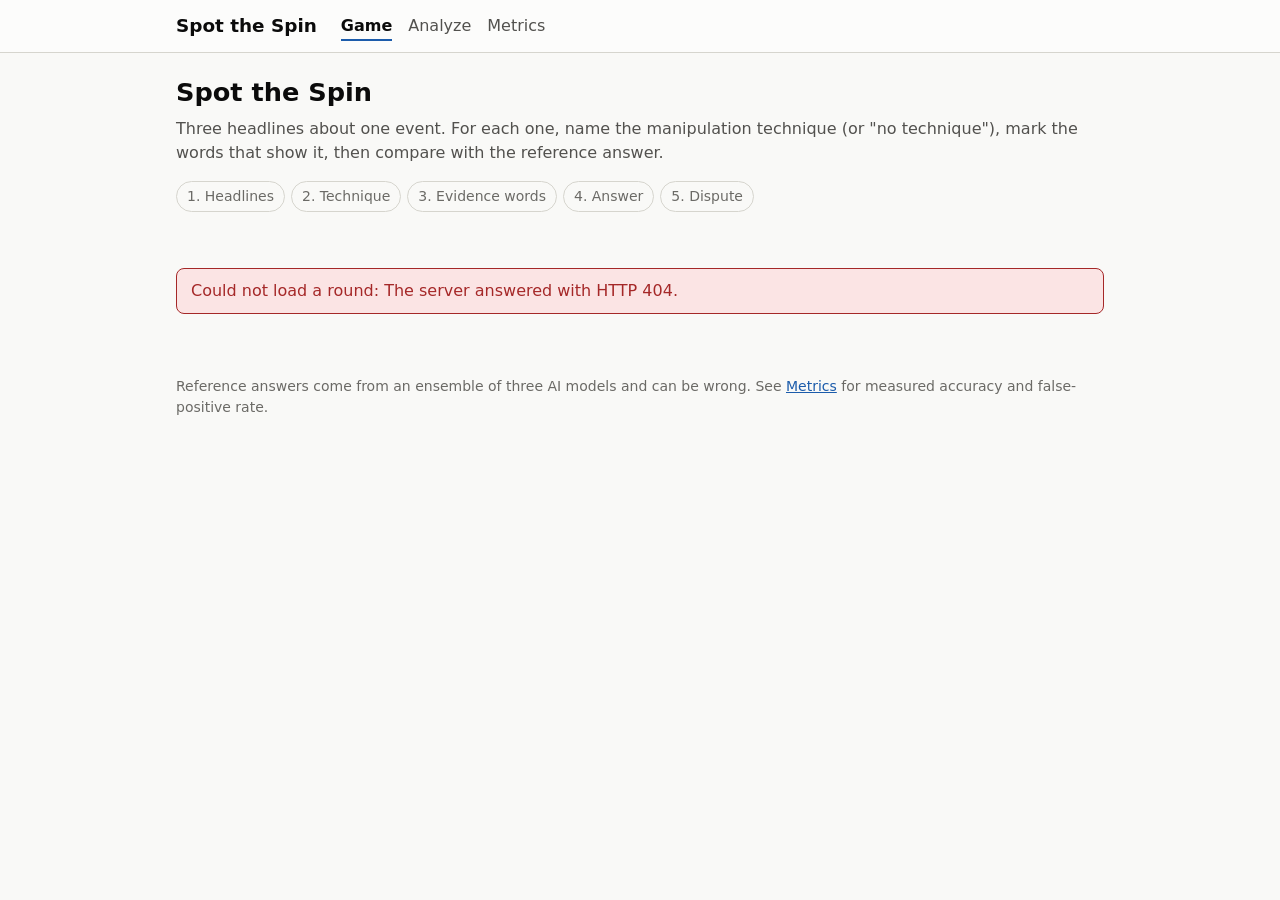
==== frontend/index.html @ 490c0509 "Add frontend: game, Analyze, /metrics and offline label pages with mock mode" ====
<!doctype html>
<html lang="en">
<head>
  <meta charset="utf-8">
  <meta name="viewport" content="width=device-width, initial-scale=1">
  <title>Spot the Spin</title>
  <meta name="description" content="A daily game: spot manipulation techniques in news headlines.">
  <link rel="stylesheet" href="assets/style.css">
</head>
<body>
  <div id="mock-banner" class="mock-banner" role="note" hidden>
    Mock mode: data comes from frontend/mock/*.json with invented demo headlines, not from the live system.
  </div>
  <header class="site-header">
    <div class="inner">
      <a class="brand" href="./" data-internal>Spot the Spin</a>
      <nav class="site-nav" aria-label="Main">
        <ul>
          <li><a href="./" data-internal aria-current="page">Game</a></li>
          <li><a href="analyze/" data-internal>Analyze</a></li>
          <li><a href="metrics/" data-internal>Metrics</a></li>
        </ul>
      </nav>
    </div>
  </header>

  <main id="game">
    <h1>Spot the Spin</h1>
    <p class="lead">Three headlines about one event. For each one, name the manipulation technique (or "no technique"), mark the words that show it, then compare with the reference answer.</p>

    <ol id="step-indicator" class="steps" aria-label="Round progress">
      <li data-step="headlines">1. Headlines</li>
      <li data-step="technique">2. Technique</li>
      <li data-step="words">3. Evidence words</li>
      <li data-step="answer">4. Answer</li>
      <li data-step="dispute">5. Dispute</li>
    </ol>

    <p id="game-status" class="status" role="status" aria-live="polite"></p>
    <div id="game-error" class="error" role="alert" hidden></div>

    <!-- Step 1: headlines -->
    <section id="step-headlines" aria-labelledby="h-headlines" hidden>
      <h2 id="h-headlines">Today's event: <span id="round-event"></span></h2>
      <p id="round-note" class="muted small"></p>
      <ol id="headline-list" class="headline-list"></ol>
      <div class="btn-row">
        <button type="button" id="start-btn" class="btn">Start with headline 1</button>
      </div>
    </section>

    <!-- Step 2: technique -->
    <section id="step-technique" aria-labelledby="h-technique" hidden>
      <h2 id="h-technique">Headline <span class="js-item-no"></span> of 3: which technique?</h2>
      <p id="technique-headline" class="headline-current"></p>
      <form id="technique-form">
        <fieldset>
          <legend>Pick one technique, or "No technique"</legend>
          <ul id="technique-options" class="choice-list"></ul>
        </fieldset>
        <div class="btn-row">
          <button type="submit" id="technique-next" class="btn">Next: mark the words</button>
        </div>
      </form>
    </section>

    <!-- Step 3: words -->
    <section id="step-words" aria-labelledby="h-words" hidden>
      <h2 id="h-words">Headline <span class="js-item-no"></span> of 3: mark the evidence words</h2>
      <p id="words-hint" class="hint">Click or press Enter/Space on each word that shows the technique. Press again to unmark it.</p>
      <div id="word-headline" class="headline-current tokens" role="group" aria-label="Words of the headline, toggle to mark as evidence"></div>
      <p class="small">Your words: <span id="words-selected">none</span></p>
      <div class="btn-row">
        <button type="button" id="words-back" class="btn btn-secondary">Back to technique</button>
        <button type="button" id="words-clear" class="btn btn-secondary">Clear words</button>
        <button type="button" id="submit-answer" class="btn">Check my answer</button>
      </div>
    </section>

    <!-- Step 4: answer -->
    <section id="step-answer" aria-labelledby="h-answer" hidden>
      <h2 id="h-answer">Headline <span class="js-item-no"></span> of 3: reference answer</h2>
      <ul class="legend" aria-label="Highlight legend">
        <li><span class="swatch swatch-ref" aria-hidden="true"></span>Reference words</li>
        <li><span class="swatch swatch-pick" aria-hidden="true"></span>Your words</li>
      </ul>
      <p id="answer-headline" class="headline-current"></p>
      <div id="answer-disputed" class="disputed-box" hidden></div>
      <div class="card">
        <div class="verdict-head">
          <span>Reference answer:</span>
          <span id="answer-reference" class="verdict-technique"></span>
          <span id="answer-confidence" class="pill"></span>
        </div>
        <p class="small muted">The reference answer is the majority vote of three different AI models. It can be wrong; system confidence is the share of models that agree, not a probability.</p>
        <p class="small">Reference words: <span id="answer-ref-words"></span></p>
        <p class="small">Your answer: <span id="answer-player"></span></p>
        <p id="answer-explanation"></p>
      </div>
      <div class="card">
        <h3>Your score for this headline</h3>
        <table class="score-table" id="answer-score"></table>
      </div>
      <details>
        <summary>How each model voted</summary>
        <div id="answer-votes"></div>
      </details>
      <div class="btn-row">
        <button type="button" id="dispute-btn" class="btn btn-secondary" aria-expanded="false" aria-controls="step-dispute">I disagree: dispute this answer</button>
        <button type="button" id="next-headline" class="btn">Next headline</button>
      </div>
    </section>

    <!-- Step 5: dispute (opens below the answer) -->
    <section id="step-dispute" class="card" aria-labelledby="h-dispute" hidden>
      <h2 id="h-dispute">Dispute the reference answer</h2>
      <p class="small">Pick the answer you think is right. One dispute does not change anything by itself: a headline is reviewed only after several players disagree. Confirmed disputes become training data for tuning (the dev set), never part of the test set used for /metrics.</p>
      <form id="dispute-form">
        <fieldset>
          <legend>Your answer</legend>
          <ul id="dispute-options" class="choice-list"></ul>
        </fieldset>
        <div class="field">
          <label for="dispute-comment">Why? <span class="hint">(optional, max 500 characters)</span></label>
          <textarea id="dispute-comment" maxlength="500" rows="3"></textarea>
        </div>
        <div class="btn-row">
          <button type="submit" id="dispute-submit" class="btn">Send dispute</button>
          <button type="button" id="dispute-cancel" class="btn btn-secondary">Cancel</button>
        </div>
      </form>
      <div id="dispute-result" role="status" aria-live="polite"></div>
    </section>

    <!-- Round summary -->
    <section id="step-summary" aria-labelledby="h-summary" hidden>
      <h2 id="h-summary">Round complete</h2>
      <p>Round score (mean of the three headlines):</p>
      <p id="round-score" class="big-score"></p>
      <div class="table-wrap">
        <table class="data" id="summary-list"></table>
      </div>
      <div class="btn-row">
        <button type="button" id="new-round" class="btn">Play another round</button>
        <a class="btn btn-secondary" href="metrics/" data-internal>How accurate is the system?</a>
      </div>
    </section>
  </main>

  <footer class="site-footer">
    <p>Reference answers come from an ensemble of three AI models and can be wrong. See <a href="metrics/" data-internal>Metrics</a> for measured accuracy and false-positive rate.</p>
  </footer>
  <script type="module" src="assets/game.js"></script>
</body>
</html>
---- frontend/assets/style.css ----
/* Spot the Spin - shared styles. Plain CSS, no build step. */

:root {
  color-scheme: light;
  --page: #f9f9f7;
  --surface: #fcfcfb;
  --surface-2: #f0efec;
  --ink: #0b0b0b;
  --ink-2: #52514e;
  --muted: #6b6a66;
  --border: #d6d5ce;
  --grid: #e1e0d9;
  --accent: #1c5cab;
  --accent-ink: #ffffff;
  --focus: #1c5cab;
  --seq-1: #cde2fb;
  --seq-2: #86b6ef;
  --seq-3: #2a78d6;
  --seq-4: #104281;
  --ci-band: #9ec5f4;
  --ci-dot: #104281;
  --ref-bg: #fde68a;
  --ref-ink: #0b0b0b;
  --pick-line: #1c5cab;
  --good: #0a6b0a;
  --good-bg: #e3f4e3;
  --warn: #7a4b00;
  --warn-bg: #fff1cc;
  --warn-border: #e0a100;
  --bad: #a52828;
  --bad-bg: #fbe4e4;
  --radius: 8px;
  --gutter: 16px;
  font-family: system-ui, -apple-system, "Segoe UI", Roboto, sans-serif;
}

@media (prefers-color-scheme: dark) {
  :root:not([data-theme="light"]) {
    color-scheme: dark;
    --page: #0d0d0d;
    --surface: #1a1a19;
    --surface-2: #262624;
    --ink: #f0efec;
    --ink-2: #c3c2b7;
    --muted: #a6a59d;
    --border: #3d3d3a;
    --grid: #2c2c2a;
    --accent: #6da7ec;
    --accent-ink: #0b0b0b;
    --focus: #86b6ef;
    --seq-1: #1b2a3d;
    --seq-2: #184f95;
    --seq-3: #3987e5;
    --seq-4: #9ec5f4;
    --ci-band: #256abf;
    --ci-dot: #cde2fb;
    --ref-bg: #6b5200;
    --ref-ink: #fff8e0;
    --pick-line: #86b6ef;
    --good: #7fd67f;
    --good-bg: #13301a;
    --warn: #ffd580;
    --warn-bg: #3a2c00;
    --warn-border: #c98500;
    --bad: #ff9c9c;
    --bad-bg: #3d1616;
  }
}

:root[data-theme="dark"] {
  color-scheme: dark;
  --page: #0d0d0d;
  --surface: #1a1a19;
  --surface-2: #262624;
  --ink: #f0efec;
  --ink-2: #c3c2b7;
  --muted: #a6a59d;
  --border: #3d3d3a;
  --grid: #2c2c2a;
  --accent: #6da7ec;
  --accent-ink: #0b0b0b;
  --focus: #86b6ef;
  --seq-1: #1b2a3d;
  --seq-2: #184f95;
  --seq-3: #3987e5;
  --seq-4: #9ec5f4;
  --ci-band: #256abf;
  --ci-dot: #cde2fb;
  --ref-bg: #6b5200;
  --ref-ink: #fff8e0;
  --pick-line: #86b6ef;
  --good: #7fd67f;
  --good-bg: #13301a;
  --warn: #ffd580;
  --warn-bg: #3a2c00;
  --warn-border: #c98500;
  --bad: #ff9c9c;
  --bad-bg: #3d1616;
}

*, *::before, *::after { box-sizing: border-box; }

html { -webkit-text-size-adjust: 100%; }

body {
  margin: 0;
  background: var(--page);
  color: var(--ink);
  font-size: 1rem;
  line-height: 1.5;
  overflow-x: hidden;
}

a { color: var(--accent); }

:focus-visible {
  outline: 3px solid var(--focus);
  outline-offset: 2px;
}

.visually-hidden {
  position: absolute !important;
  width: 1px; height: 1px;
  padding: 0; margin: -1px;
  overflow: hidden; clip: rect(0 0 0 0);
  white-space: nowrap; border: 0;
}

/* ---------- Layout ---------- */

.site-header {
  background: var(--surface);
  border-bottom: 1px solid var(--border);
}
.site-header .inner,
main,
.site-footer {
  max-width: 960px;
  margin: 0 auto;
  padding-left: var(--gutter);
  padding-right: var(--gutter);
}
.site-header .inner {
  display: flex;
  flex-wrap: wrap;
  align-items: center;
  gap: 8px 24px;
  padding-top: 12px;
  padding-bottom: 12px;
}
.brand {
  font-weight: 700;
  font-size: 1.15rem;
  color: var(--ink);
  text-decoration: none;
}
.site-nav ul {
  list-style: none;
  display: flex;
  flex-wrap: wrap;
  gap: 4px 16px;
  margin: 0;
  padding: 0;
}
.site-nav a {
  color: var(--ink-2);
  text-decoration: none;
  padding: 4px 0;
  border-bottom: 2px solid transparent;
}
.site-nav a[aria-current="page"] {
  color: var(--ink);
  border-bottom-color: var(--accent);
  font-weight: 600;
}
main { padding-top: 24px; padding-bottom: 48px; }
.site-footer {
  color: var(--muted);
  font-size: 0.875rem;
  padding-bottom: 32px;
}

h1 { font-size: 1.6rem; line-height: 1.25; margin: 0 0 8px; }
h2 { font-size: 1.25rem; margin: 32px 0 12px; }
h3 { font-size: 1.05rem; margin: 24px 0 8px; }
.lead { color: var(--ink-2); margin-top: 0; }
.muted { color: var(--muted); }
.small { font-size: 0.875rem; }

.card {
  background: var(--surface);
  border: 1px solid var(--border);
  border-radius: var(--radius);
  padding: 16px;
  margin: 16px 0;
}

/* ---------- Banners ---------- */

.banner {
  border-radius: var(--radius);
  padding: 12px 16px;
  margin: 0 0 16px;
  border: 1px solid;
}
.banner strong { display: block; }
.banner-warn { background: var(--warn-bg); color: var(--warn); border-color: var(--warn-border); }
.banner-bad { background: var(--bad-bg); color: var(--bad); border-color: var(--bad); }
.banner-info { background: var(--surface-2); color: var(--ink-2); border-color: var(--border); }
.mock-banner {
  background: var(--warn-bg);
  color: var(--warn);
  border-bottom: 2px solid var(--warn-border);
  text-align: center;
  padding: 6px var(--gutter);
  font-size: 0.875rem;
}

/* ---------- Forms and buttons ---------- */

button, input, textarea, select { font: inherit; color: inherit; }

.btn {
  display: inline-block;
  min-height: 44px;
  padding: 10px 18px;
  border-radius: var(--radius);
  border: 1px solid var(--accent);
  background: var(--accent);
  color: var(--accent-ink);
  font-weight: 600;
  cursor: pointer;
}
.btn:disabled { opacity: 0.5; cursor: not-allowed; }
.btn-secondary {
  background: transparent;
  color: var(--accent);
}
.btn-row {
  display: flex;
  flex-wrap: wrap;
  gap: 8px;
  margin-top: 16px;
}

label { font-weight: 600; }
.field { margin: 12px 0; }
.field label, .field .label { display: block; margin-bottom: 4px; }
.hint { color: var(--muted); font-size: 0.875rem; font-weight: 400; }

input[type="text"], input[type="url"], textarea, select {
  width: 100%;
  max-width: 100%;
  padding: 10px 12px;
  border: 1px solid var(--border);
  border-radius: var(--radius);
  background: var(--surface);
}
textarea { min-height: 140px; resize: vertical; }

fieldset {
  border: 1px solid var(--border);
  border-radius: var(--radius);
  padding: 12px 16px;
  margin: 12px 0;
  min-width: 0;
}
legend { font-weight: 600; padding: 0 4px; }

.choice-list { display: grid; gap: 8px; margin: 0; padding: 0; list-style: none; }
@media (min-width: 640px) {
  .choice-list { grid-template-columns: 1fr 1fr; }
}
.choice {
  display: flex;
  gap: 10px;
  align-items: flex-start;
  border: 1px solid var(--border);
  border-radius: var(--radius);
  padding: 10px 12px;
  background: var(--surface);
  cursor: pointer;
  font-weight: 400;
}
.choice input { margin-top: 4px; flex: none; width: 18px; height: 18px; }
.choice .choice-title { font-weight: 600; display: block; }
.choice .choice-desc { color: var(--muted); font-size: 0.875rem; display: block; }
.choice:has(input:checked) { border-color: var(--accent); box-shadow: inset 0 0 0 1px var(--accent); }

.inline-choices { display: flex; flex-wrap: wrap; gap: 8px 20px; }
.inline-choices label { font-weight: 400; display: inline-flex; gap: 6px; align-items: center; }

/* ---------- Steps ---------- */

.steps {
  list-style: none;
  display: flex;
  flex-wrap: wrap;
  gap: 4px 6px;
  padding: 0;
  margin: 0 0 16px;
  font-size: 0.875rem;
}
.steps li {
  padding: 4px 10px;
  border-radius: 999px;
  border: 1px solid var(--border);
  color: var(--muted);
}
.steps li[aria-current="step"] {
  border-color: var(--accent);
  color: var(--ink);
  font-weight: 600;
}

.headline-list { list-style: none; padding: 0; margin: 0; display: grid; gap: 12px; }
.headline-list li {
  background: var(--surface);
  border: 1px solid var(--border);
  border-radius: var(--radius);
  padding: 12px 16px;
}
.headline-text { font-size: 1.15rem; font-weight: 600; line-height: 1.4; }
.headline-meta { color: var(--muted); font-size: 0.875rem; }
.headline-current {
  font-size: 1.2rem;
  font-weight: 600;
  line-height: 1.6;
  background: var(--surface);
  border: 1px solid var(--border);
  border-radius: var(--radius);
  padding: 12px 16px;
  overflow-wrap: anywhere;
}

/* ---------- Word tokens (keyboard-operable buttons) ---------- */

.tokens { line-height: 2.2; overflow-wrap: anywhere; }
.token {
  display: inline;
  font: inherit;
  font-weight: inherit;
  color: inherit;
  background: transparent;
  border: 0;
  border-bottom: 2px dashed var(--border);
  border-radius: 3px;
  padding: 2px 1px;
  margin: 0;
  cursor: pointer;
}
.token:hover { background: var(--surface-2); }
.token[aria-pressed="true"] {
  background: var(--accent);
  color: var(--accent-ink);
  border-bottom-color: var(--accent);
}
.tokens.is-disabled .token { cursor: not-allowed; opacity: 0.6; }

/* ---------- Highlighting ---------- */

.hl-ref {
  background: var(--ref-bg);
  color: var(--ref-ink);
  border-radius: 3px;
  padding: 0 1px;
}
.hl-pick {
  text-decoration: underline;
  text-decoration-color: var(--pick-line);
  text-decoration-thickness: 3px;
  text-underline-offset: 4px;
}
.legend {
  display: flex;
  flex-wrap: wrap;
  gap: 4px 16px;
  font-size: 0.875rem;
  color: var(--ink-2);
  margin: 8px 0;
  padding: 0;
  list-style: none;
}
.swatch {
  display: inline-block;
  width: 1.4em;
  height: 1em;
  vertical-align: -2px;
  margin-right: 4px;
  border-radius: 3px;
}
.swatch-ref { background: var(--ref-bg); border: 1px solid var(--warn-border); }
.swatch-pick { border-bottom: 3px solid var(--pick-line); border-radius: 0; }

.analyzed-text {
  white-space: pre-wrap;
  overflow-wrap: anywhere;
  line-height: 1.8;
  background: var(--surface);
  border: 1px solid var(--border);
  border-radius: var(--radius);
  padding: 12px 16px;
}

/* ---------- Verdict blocks ---------- */

.verdict-head { display: flex; flex-wrap: wrap; gap: 8px 16px; align-items: baseline; }
.verdict-technique { font-size: 1.3rem; font-weight: 700; }
.pill {
  display: inline-block;
  padding: 2px 10px;
  border-radius: 999px;
  font-size: 0.875rem;
  font-weight: 600;
  border: 1px solid var(--border);
  background: var(--surface-2);
  color: var(--ink-2);
}
.pill-good { background: var(--good-bg); color: var(--good); border-color: var(--good); }
.pill-warn { background: var(--warn-bg); color: var(--warn); border-color: var(--warn-border); }
.pill-bad { background: var(--bad-bg); color: var(--bad); border-color: var(--bad); }

.disputed-box {
  border: 2px solid var(--warn-border);
  background: var(--warn-bg);
  color: var(--warn);
  border-radius: var(--radius);
  padding: 12px 16px;
  margin: 12px 0;
}
.disputed-box strong { font-size: 1.1rem; }

.score-table { width: 100%; border-collapse: collapse; }
.score-table th, .score-table td { text-align: left; padding: 6px 8px; border-bottom: 1px solid var(--grid); }
.score-table td.num { text-align: right; font-variant-numeric: tabular-nums; white-space: nowrap; }
.score-table tr.total td, .score-table tr.total th { font-weight: 700; border-bottom: 0; }
.big-score { font-size: 2.4rem; font-weight: 700; line-height: 1.1; }

/* ---------- Tables (metrics, votes) ---------- */

.table-wrap {
  overflow-x: auto;
  -webkit-overflow-scrolling: touch;
  max-width: 100%;
  border: 1px solid var(--border);
  border-radius: var(--radius);
  background: var(--surface);
}
table.data {
  width: 100%;
  border-collapse: collapse;
  font-size: 0.9rem;
}
table.data caption {
  text-align: left;
  padding: 8px 12px;
  color: var(--ink-2);
  font-size: 0.875rem;
}
table.data th, table.data td {
  padding: 6px 10px;
  border-bottom: 1px solid var(--grid);
  text-align: left;
  vertical-align: middle;
}
table.data th { font-weight: 600; color: var(--ink-2); }
table.data td.num, table.data th.num { text-align: right; font-variant-numeric: tabular-nums; white-space: nowrap; }
table.data tbody tr:last-child td, table.data tbody tr:last-child th { border-bottom: 0; }

/* Confusion matrix */
table.cm th, table.cm td { text-align: center; padding: 6px; min-width: 40px; }
table.cm th[scope="row"] { text-align: left; white-space: nowrap; }
table.cm td.cell { font-variant-numeric: tabular-nums; }
table.cm td.diag { font-weight: 700; outline: 2px solid var(--ink-2); outline-offset: -3px; }
table.cm thead th.col-head { writing-mode: vertical-rl; transform: rotate(180deg); white-space: nowrap; font-size: 0.8rem; }
.cm-s0 { background: transparent; }
.cm-s1 { background: var(--seq-1); }
.cm-s2 { background: var(--seq-2); }
.cm-s3 { background: var(--seq-3); color: #ffffff; }
.cm-s4 { background: var(--seq-4); color: #ffffff; }
@media (prefers-color-scheme: dark) {
  :root:not([data-theme="light"]) .cm-s4 { color: #0b0b0b; }
}
:root[data-theme="dark"] .cm-s4 { color: #0b0b0b; }

/* Interval bar: value dot plus Wilson 95% band on a 0..1 track */
.ci-bar {
  position: relative;
  height: 14px;
  min-width: 100px;
  width: 100%;
  background: linear-gradient(to right, var(--grid) 0 1px, transparent 1px) 0 0 / 25% 100% repeat-x;
  border-left: 1px solid var(--border);
  border-right: 1px solid var(--border);
}
.ci-bar .band {
  position: absolute;
  top: 4px;
  height: 6px;
  background: var(--ci-band);
  border-radius: 3px;
}
.ci-bar .dot {
  position: absolute;
  top: 1px;
  width: 12px;
  height: 12px;
  margin-left: -6px;
  border-radius: 50%;
  background: var(--ci-dot);
  border: 2px solid var(--surface);
}

/* Stat tiles */
.tiles {
  display: grid;
  gap: 12px;
  grid-template-columns: repeat(auto-fit, minmax(180px, 1fr));
  margin: 12px 0;
}
.tile {
  background: var(--surface);
  border: 1px solid var(--border);
  border-radius: var(--radius);
  padding: 12px 14px;
}
.tile .tile-label { color: var(--ink-2); font-size: 0.875rem; font-weight: 600; }
.tile .tile-value { font-size: 1.8rem; font-weight: 700; line-height: 1.2; }
.tile .tile-sub { color: var(--muted); font-size: 0.8rem; }
.tile-prominent {
  border: 2px solid var(--accent);
  grid-column: 1 / -1;
}
.tile-prominent .tile-value { font-size: 2.4rem; }

.source-section {
  border-top: 3px solid var(--border);
  margin-top: 32px;
  padding-top: 8px;
}
.empty-state {
  border: 1px dashed var(--border);
  border-radius: var(--radius);
  padding: 16px;
  color: var(--ink-2);
  background: var(--surface);
}

/* Status / errors */
.status { min-height: 1.5em; color: var(--ink-2); }
.error {
  color: var(--bad);
  background: var(--bad-bg);
  border: 1px solid var(--bad);
  border-radius: var(--radius);
  padding: 10px 14px;
}
[hidden] { display: none !important; }

/* Label helper */
.label-layout { display: grid; gap: 16px; }
.progress { font-variant-numeric: tabular-nums; }
.kbd-hint { font-size: 0.8rem; color: var(--muted); }

@media (max-width: 480px) {
  h1 { font-size: 1.35rem; }
  .headline-current { font-size: 1.05rem; }
  .tile-prominent .tile-value { font-size: 2rem; }
  .btn { width: 100%; }
}
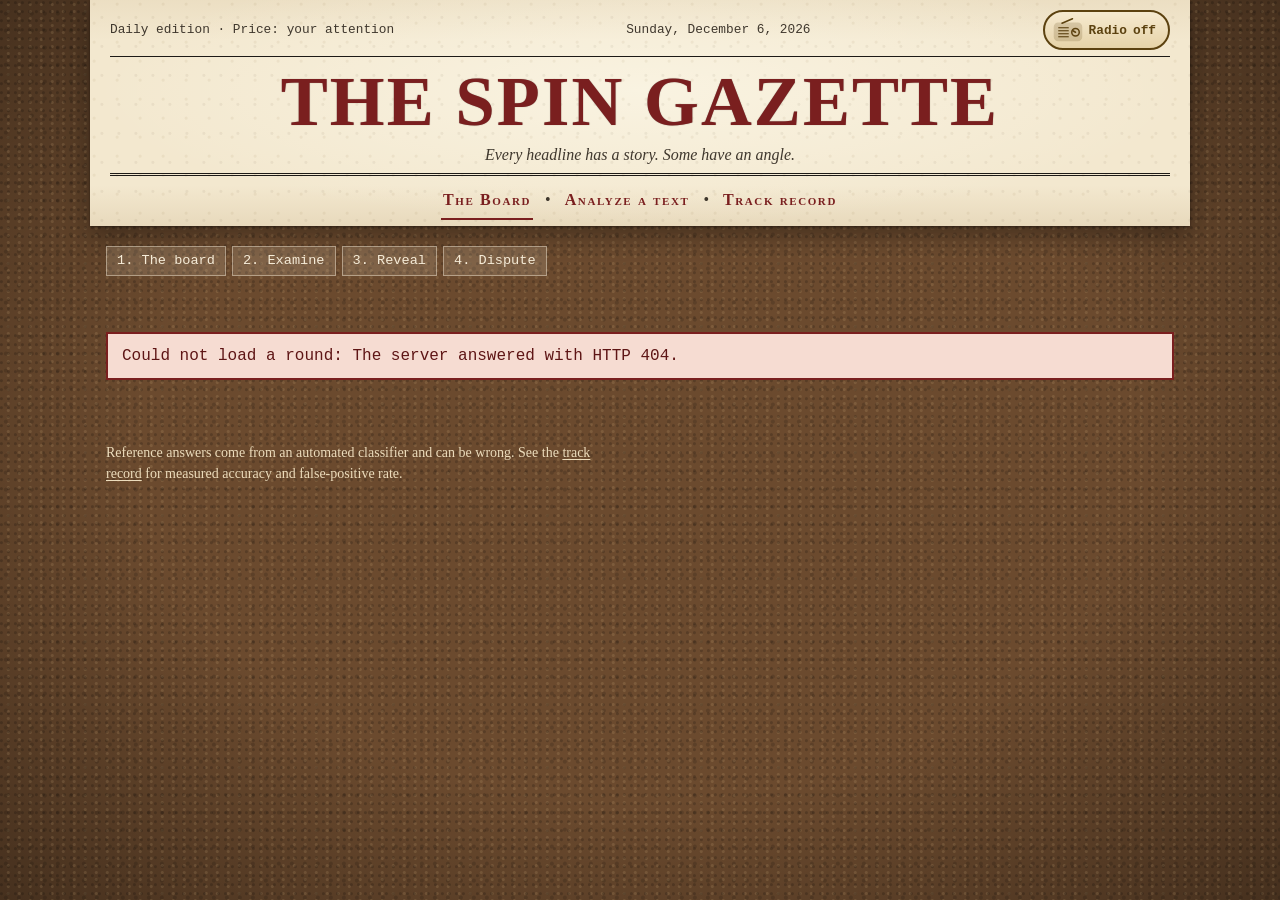
==== commit 3f03837f: "Redesign frontend as a detective cork board with animations, confidence scale and radio music" ====
--- a/frontend/index.html
+++ b/frontend/index.html
@@ -7,114 +7,133 @@
   <meta name="description" content="A daily game: spot manipulation techniques in news headlines.">
   <link rel="stylesheet" href="assets/style.css">
 </head>
-<body>
+<body class="page-game">
   <div id="mock-banner" class="mock-banner" role="note" hidden>
     Mock mode: data comes from frontend/mock/*.json with invented demo headlines, not from the live system.
   </div>
-  <header class="site-header">
-    <div class="inner">
-      <a class="brand" href="./" data-internal>Spot the Spin</a>
-      <nav class="site-nav" aria-label="Main">
-        <ul>
-          <li><a href="./" data-internal aria-current="page">Game</a></li>
-          <li><a href="analyze/" data-internal>Analyze</a></li>
-          <li><a href="metrics/" data-internal>Metrics</a></li>
-        </ul>
-      </nav>
+  <header class="masthead paper">
+    <div class="masthead-top">
+      <span class="edition">Daily edition · Price: your attention</span>
+      <span id="masthead-date" class="dateline"></span>
+      <button type="button" id="radio-toggle" class="radio-toggle" aria-pressed="false" aria-label="Background music: old-time radio">
+        <svg class="radio-icon" viewBox="0 0 40 32" aria-hidden="true" focusable="false">
+          <rect x="2" y="7" width="36" height="23" rx="5" fill="currentColor" opacity=".18" stroke="currentColor" stroke-width="2"/>
+          <path d="M12 7 L26 1" stroke="currentColor" stroke-width="2" stroke-linecap="round"/>
+          <g stroke="currentColor" stroke-width="1.5"><line x1="7" y1="13" x2="21" y2="13"/><line x1="7" y1="17" x2="21" y2="17"/><line x1="7" y1="21" x2="21" y2="21"/><line x1="7" y1="25" x2="21" y2="25"/></g>
+          <circle class="radio-knob" cx="30" cy="19" r="5" fill="none" stroke="currentColor" stroke-width="2"/>
+          <line class="radio-knob-mark" x1="30" y1="19" x2="30" y2="15" stroke="currentColor" stroke-width="2" stroke-linecap="round"/>
+        </svg>
+        <span class="radio-label">Radio</span>
+        <span class="radio-state" aria-hidden="true">off</span>
+      </button>
     </div>
+    <a class="masthead-title" href="./" data-internal>The Spin Gazette</a>
+    <p class="masthead-tag">Every headline has a story. Some have an angle.</p>
+    <nav class="site-nav" aria-label="Main">
+      <ul>
+        <li><a href="./" data-internal aria-current="page">The Board</a></li>
+        <li><a href="analyze/" data-internal>Analyze a text</a></li>
+        <li><a href="metrics/" data-internal>Track record</a></li>
+      </ul>
+    </nav>
   </header>
 
   <main id="game">
-    <h1>Spot the Spin</h1>
-    <p class="lead">Three headlines about one event. For each one, name the manipulation technique (or "no technique"), mark the words that show it, then compare with the reference answer.</p>
+    <h1 class="visually-hidden">Spot the Spin: the detective's board</h1>
 
     <ol id="step-indicator" class="steps" aria-label="Round progress">
-      <li data-step="headlines">1. Headlines</li>
-      <li data-step="technique">2. Technique</li>
-      <li data-step="words">3. Evidence words</li>
-      <li data-step="answer">4. Answer</li>
-      <li data-step="dispute">5. Dispute</li>
+      <li data-step="headlines">The board</li>
+      <li data-step="examine">Examine</li>
+      <li data-step="answer">Reveal</li>
+      <li data-step="dispute">Dispute</li>
     </ol>
 
     <p id="game-status" class="status" role="status" aria-live="polite"></p>
     <div id="game-error" class="error" role="alert" hidden></div>
 
-    <!-- Step 1: headlines -->
-    <section id="step-headlines" aria-labelledby="h-headlines" hidden>
-      <h2 id="h-headlines">Today's event: <span id="round-event"></span></h2>
-      <p id="round-note" class="muted small"></p>
-      <ol id="headline-list" class="headline-list"></ol>
-      <div class="btn-row">
-        <button type="button" id="start-btn" class="btn">Start with headline 1</button>
+    <!-- Step 1: the board with three clippings -->
+    <section id="step-headlines" class="board-step" aria-labelledby="h-headlines" hidden>
+      <div class="board">
+        <svg id="board-strings" class="board-strings" aria-hidden="true" focusable="false"></svg>
+        <div class="case-card paper">
+          <p class="typewriter small-caps">Case file · today's event</p>
+          <h2 id="h-headlines"><span id="round-event"></span></h2>
+          <p id="round-note" class="typewriter small"></p>
+          <p class="small">Three outlets, one event. Examine each clipping: name the technique (or "no technique") and mark the words that give it away. Then compare with the system's reference answer.</p>
+          <div class="btn-row">
+            <button type="button" id="start-btn" class="btn">Examine clipping 1</button>
+          </div>
+        </div>
+        <ol id="headline-list" class="headline-list clippings"></ol>
+        <aside id="track-record" class="note-card" aria-labelledby="h-track">
+          <h3 id="h-track">Our track record</h3>
+          <div id="track-record-body" class="small">Loading the measured numbers...</div>
+          <a href="metrics/" data-internal class="note-link">Open the full case file</a>
+        </aside>
       </div>
     </section>
 
-    <!-- Step 2: technique -->
-    <section id="step-technique" aria-labelledby="h-technique" hidden>
-      <h2 id="h-technique">Headline <span class="js-item-no"></span> of 3: which technique?</h2>
-      <p id="technique-headline" class="headline-current"></p>
-      <form id="technique-form">
-        <fieldset>
-          <legend>Pick one technique, or "No technique"</legend>
-          <ul id="technique-options" class="choice-list"></ul>
+    <!-- Step 2: examine one clipping (technique + evidence words on one screen) -->
+    <section id="step-examine" aria-labelledby="h-examine" hidden>
+      <h2 id="h-examine" class="board-heading">Clipping <span class="js-item-no"></span> of 3, under the magnifying glass</h2>
+      <form id="technique-form" class="examine-layout">
+        <div class="magnifier-wrap">
+          <div class="clipping paper magnified">
+            <p class="clip-outlet typewriter" id="examine-outlet"></p>
+            <div id="word-headline" class="headline-current tokens" role="group" aria-label="Words of the headline, toggle to mark as evidence"></div>
+          </div>
+          <p id="words-hint" class="hint-on-board">Click or press Enter/Space on each word that shows the technique. Press again to unmark it.</p>
+          <p class="hint-on-board">Marked words: <span id="words-selected">none</span></p>
+          <button type="button" id="words-clear" class="btn btn-secondary btn-small">Clear marked words</button>
+        </div>
+        <fieldset class="evidence-tags">
+          <legend>Which technique? Pick one tag</legend>
+          <ul id="technique-options" class="choice-list index-cards"></ul>
         </fieldset>
-        <div class="btn-row">
-          <button type="submit" id="technique-next" class="btn">Next: mark the words</button>
+        <div class="btn-row file-row">
+          <button type="submit" id="submit-answer" class="btn btn-file">File the report</button>
         </div>
       </form>
     </section>
 
-    <!-- Step 3: words -->
-    <section id="step-words" aria-labelledby="h-words" hidden>
-      <h2 id="h-words">Headline <span class="js-item-no"></span> of 3: mark the evidence words</h2>
-      <p id="words-hint" class="hint">Click or press Enter/Space on each word that shows the technique. Press again to unmark it.</p>
-      <div id="word-headline" class="headline-current tokens" role="group" aria-label="Words of the headline, toggle to mark as evidence"></div>
-      <p class="small">Your words: <span id="words-selected">none</span></p>
+    <!-- Step 3: answer reveal -->
+    <section id="step-answer" aria-labelledby="h-answer" hidden>
+      <h2 id="h-answer" class="board-heading">Clipping <span class="js-item-no"></span> of 3: the system's call</h2>
+      <div class="reveal-layout">
+        <div class="clipping paper reveal-clip">
+          <div id="answer-stamp" class="stamp" aria-hidden="true"></div>
+          <ul class="legend" aria-label="Highlight legend">
+            <li><span class="swatch swatch-ref" aria-hidden="true"></span>Reference words</li>
+            <li><span class="swatch swatch-pick" aria-hidden="true"></span>Your words</li>
+          </ul>
+          <p id="answer-headline" class="headline-current"></p>
+          <div id="answer-disputed" class="disputed-box" hidden></div>
+          <div class="verdict-head">
+            <span class="typewriter">Reference answer:</span>
+            <span id="answer-reference" class="verdict-technique"></span>
+            <span id="answer-confidence" class="pill"></span>
+          </div>
+          <p class="small muted-ink">The reference answer is the system's call, not the truth. It can be wrong; confidence says how strongly the system agrees with itself, not a probability. <a href="metrics/" data-internal>How it is measured</a>.</p>
+          <p class="small">Reference words: <span id="answer-ref-words"></span></p>
+          <p class="small">Your report: <span id="answer-player"></span></p>
+          <p id="answer-explanation" class="explanation"></p>
+        </div>
+        <div class="paper ledger">
+          <h3>Your score for this clipping</h3>
+          <p class="formula typewriter">score = 60 × technique match + 40 × token-F1 of your words</p>
+          <table class="score-table" id="answer-score"></table>
+        </div>
+      </div>
       <div class="btn-row">
-        <button type="button" id="words-back" class="btn btn-secondary">Back to technique</button>
-        <button type="button" id="words-clear" class="btn btn-secondary">Clear words</button>
-        <button type="button" id="submit-answer" class="btn">Check my answer</button>
+        <button type="button" id="dispute-btn" class="btn btn-secondary" aria-expanded="false" aria-controls="step-dispute">I disagree: dispute this call</button>
+        <button type="button" id="next-headline" class="btn">Next clipping</button>
       </div>
     </section>
 
-    <!-- Step 4: answer -->
-    <section id="step-answer" aria-labelledby="h-answer" hidden>
-      <h2 id="h-answer">Headline <span class="js-item-no"></span> of 3: reference answer</h2>
-      <ul class="legend" aria-label="Highlight legend">
-        <li><span class="swatch swatch-ref" aria-hidden="true"></span>Reference words</li>
-        <li><span class="swatch swatch-pick" aria-hidden="true"></span>Your words</li>
-      </ul>
-      <p id="answer-headline" class="headline-current"></p>
-      <div id="answer-disputed" class="disputed-box" hidden></div>
-      <div class="card">
-        <div class="verdict-head">
-          <span>Reference answer:</span>
-          <span id="answer-reference" class="verdict-technique"></span>
-          <span id="answer-confidence" class="pill"></span>
-        </div>
-        <p class="small muted">The reference answer is the majority vote of three different AI models. It can be wrong; system confidence is the share of models that agree, not a probability.</p>
-        <p class="small">Reference words: <span id="answer-ref-words"></span></p>
-        <p class="small">Your answer: <span id="answer-player"></span></p>
-        <p id="answer-explanation"></p>
-      </div>
-      <div class="card">
-        <h3>Your score for this headline</h3>
-        <table class="score-table" id="answer-score"></table>
-      </div>
-      <details>
-        <summary>How each model voted</summary>
-        <div id="answer-votes"></div>
-      </details>
-      <div class="btn-row">
-        <button type="button" id="dispute-btn" class="btn btn-secondary" aria-expanded="false" aria-controls="step-dispute">I disagree: dispute this answer</button>
-        <button type="button" id="next-headline" class="btn">Next headline</button>
-      </div>
-    </section>
-
-    <!-- Step 5: dispute (opens below the answer) -->
-    <section id="step-dispute" class="card" aria-labelledby="h-dispute" hidden>
+    <!-- Step 4: dispute (opens below the answer) -->
+    <section id="step-dispute" class="paper sheet" aria-labelledby="h-dispute" hidden>
       <h2 id="h-dispute">Dispute the reference answer</h2>
-      <p class="small">Pick the answer you think is right. One dispute does not change anything by itself: a headline is reviewed only after several players disagree. Confirmed disputes become training data for tuning (the dev set), never part of the test set used for /metrics.</p>
+      <p class="small">Pick the answer you think is right. One dispute does not change anything by itself: a headline is reviewed only after several players disagree. Confirmed disputes become training data for tuning (the dev set), never part of the test set used for the track record.</p>
       <form id="dispute-form">
         <fieldset>
           <legend>Your answer</legend>
@@ -134,22 +153,26 @@
 
     <!-- Round summary -->
     <section id="step-summary" aria-labelledby="h-summary" hidden>
-      <h2 id="h-summary">Round complete</h2>
-      <p>Round score (mean of the three headlines):</p>
-      <p id="round-score" class="big-score"></p>
-      <div class="table-wrap">
-        <table class="data" id="summary-list"></table>
-      </div>
-      <div class="btn-row">
-        <button type="button" id="new-round" class="btn">Play another round</button>
-        <a class="btn btn-secondary" href="metrics/" data-internal>How accurate is the system?</a>
+      <div class="paper sheet summary-sheet">
+        <div class="stamp stamp-closed" aria-hidden="true">Case closed</div>
+        <h2 id="h-summary">Case closed: round complete</h2>
+        <p>Round score (mean of the three clippings):</p>
+        <p id="round-score" class="big-score"></p>
+        <div class="table-wrap">
+          <table class="data" id="summary-list"></table>
+        </div>
+        <div class="btn-row">
+          <button type="button" id="new-round" class="btn">Open a new case</button>
+          <a class="btn btn-secondary" href="metrics/" data-internal>How accurate is the system?</a>
+        </div>
       </div>
     </section>
   </main>
 
   <footer class="site-footer">
-    <p>Reference answers come from an ensemble of three AI models and can be wrong. See <a href="metrics/" data-internal>Metrics</a> for measured accuracy and false-positive rate.</p>
+    <p>Reference answers come from an automated classifier and can be wrong. See the <a href="metrics/" data-internal>track record</a> for measured accuracy and false-positive rate.</p>
   </footer>
+  <script src="assets/radio.js" defer></script>
   <script type="module" src="assets/game.js"></script>
 </body>
 </html>
--- a/frontend/assets/style.css
+++ b/frontend/assets/style.css
@@ -1,122 +1,74 @@
-/* Spot the Spin - shared styles. Plain CSS, no build step. */
+/* Spot the Spin - "The Spin Gazette": a 1940s-50s newsroom detective's cork board.
+   Plain CSS, no build step, no external fonts or images: textures are gradients, graphics are inline SVG.
+   One fixed palette (cork, newsprint, ink, oxblood, brass); every text colour pair meets WCAG AA. */
 
 :root {
   color-scheme: light;
-  --page: #f9f9f7;
-  --surface: #fcfcfb;
-  --surface-2: #f0efec;
-  --ink: #0b0b0b;
-  --ink-2: #52514e;
-  --muted: #6b6a66;
-  --border: #d6d5ce;
-  --grid: #e1e0d9;
-  --accent: #1c5cab;
-  --accent-ink: #ffffff;
-  --focus: #1c5cab;
-  --seq-1: #cde2fb;
-  --seq-2: #86b6ef;
-  --seq-3: #2a78d6;
-  --seq-4: #104281;
-  --ci-band: #9ec5f4;
-  --ci-dot: #104281;
-  --ref-bg: #fde68a;
-  --ref-ink: #0b0b0b;
-  --pick-line: #1c5cab;
-  --good: #0a6b0a;
-  --good-bg: #e3f4e3;
-  --warn: #7a4b00;
-  --warn-bg: #fff1cc;
-  --warn-border: #e0a100;
-  --bad: #a52828;
-  --bad-bg: #fbe4e4;
-  --radius: 8px;
+  --cork: #6b4a2e;
+  --cork-dark: #4a321e;
+  --cork-light: #8a6340;
+  --on-cork: #f6ecd8;        /* text placed directly on the cork: >= 7:1 on --cork */
+  --on-cork-2: #ecdcbc;
+  --paper: #f3e8cf;
+  --paper-2: #ebdcbc;
+  --paper-edge: #d9c49b;
+  --card: #fbf6ea;
+  --ink: #1d1a16;
+  --ink-2: #3f372d;          /* secondary text on paper: >= 9:1 */
+  --rule: #b9a47e;
+  --oxblood: #7a1f1f;        /* string, stamps, primary buttons: >= 9:1 on paper */
+  --oxblood-2: #5e1515;
+  --string: #9b2323;
+  --brass: #b08d57;          /* decorative only */
+  --brass-ink: #5c4210;      /* brass-coloured text: >= 6:1 on paper */
+  --green-ink: #1f4d2c;
+  --green-bg: #dde8cf;
+  --marker: #f2cf4a;
+  --marker-ref: #f5d76e;
+  --focus: #1b4f8a;
+  --seq-1: #ead9b5;
+  --seq-2: #d4b47c;
+  --seq-3: #8f6230;
+  --seq-4: #553614;
+  --serif-head: "Playfair Display", "Bodoni 72", Didot, "Bodoni MT", Georgia, "Times New Roman", serif;
+  --serif: Georgia, "Times New Roman", Times, serif;
+  --mono: "Courier New", Courier, "Nimbus Mono PS", "Liberation Mono", monospace;
   --gutter: 16px;
-  font-family: system-ui, -apple-system, "Segoe UI", Roboto, sans-serif;
-}
-
-@media (prefers-color-scheme: dark) {
-  :root:not([data-theme="light"]) {
-    color-scheme: dark;
-    --page: #0d0d0d;
-    --surface: #1a1a19;
-    --surface-2: #262624;
-    --ink: #f0efec;
-    --ink-2: #c3c2b7;
-    --muted: #a6a59d;
-    --border: #3d3d3a;
-    --grid: #2c2c2a;
-    --accent: #6da7ec;
-    --accent-ink: #0b0b0b;
-    --focus: #86b6ef;
-    --seq-1: #1b2a3d;
-    --seq-2: #184f95;
-    --seq-3: #3987e5;
-    --seq-4: #9ec5f4;
-    --ci-band: #256abf;
-    --ci-dot: #cde2fb;
-    --ref-bg: #6b5200;
-    --ref-ink: #fff8e0;
-    --pick-line: #86b6ef;
-    --good: #7fd67f;
-    --good-bg: #13301a;
-    --warn: #ffd580;
-    --warn-bg: #3a2c00;
-    --warn-border: #c98500;
-    --bad: #ff9c9c;
-    --bad-bg: #3d1616;
-  }
-}
-
-:root[data-theme="dark"] {
-  color-scheme: dark;
-  --page: #0d0d0d;
-  --surface: #1a1a19;
-  --surface-2: #262624;
-  --ink: #f0efec;
-  --ink-2: #c3c2b7;
-  --muted: #a6a59d;
-  --border: #3d3d3a;
-  --grid: #2c2c2a;
-  --accent: #6da7ec;
-  --accent-ink: #0b0b0b;
-  --focus: #86b6ef;
-  --seq-1: #1b2a3d;
-  --seq-2: #184f95;
-  --seq-3: #3987e5;
-  --seq-4: #9ec5f4;
-  --ci-band: #256abf;
-  --ci-dot: #cde2fb;
-  --ref-bg: #6b5200;
-  --ref-ink: #fff8e0;
-  --pick-line: #86b6ef;
-  --good: #7fd67f;
-  --good-bg: #13301a;
-  --warn: #ffd580;
-  --warn-bg: #3a2c00;
-  --warn-border: #c98500;
-  --bad: #ff9c9c;
-  --bad-bg: #3d1616;
+  --paper-bg:
+    radial-gradient(circle at 18% 22%, rgba(120, 85, 30, 0.07) 0 1px, transparent 2px) 0 0 / 23px 19px,
+    radial-gradient(circle at 70% 60%, rgba(60, 40, 10, 0.06) 0 1px, transparent 2px) 0 0 / 17px 29px,
+    radial-gradient(ellipse at 50% 40%, rgba(255, 252, 240, 0.55), rgba(255, 252, 240, 0) 70%),
+    linear-gradient(180deg, rgba(150, 110, 50, 0.08), rgba(150, 110, 50, 0) 18%, rgba(150, 110, 50, 0) 82%, rgba(150, 110, 50, 0.12)),
+    var(--paper);
+  font-family: var(--serif);
 }
 
 *, *::before, *::after { box-sizing: border-box; }
-
 html { -webkit-text-size-adjust: 100%; }
 
 body {
   margin: 0;
-  background: var(--page);
-  color: var(--ink);
+  color: var(--on-cork);
   font-size: 1rem;
   line-height: 1.5;
   overflow-x: hidden;
-}
-
-a { color: var(--accent); }
-
-:focus-visible {
-  outline: 3px solid var(--focus);
-  outline-offset: 2px;
-}
+  min-height: 100vh;
+  background-color: var(--cork);
+  background-image:
+    radial-gradient(circle at 20% 30%, rgba(0, 0, 0, 0.18) 0 1px, transparent 2px),
+    radial-gradient(circle at 75% 65%, rgba(255, 220, 160, 0.12) 0 1px, transparent 2px),
+    radial-gradient(circle at 45% 80%, rgba(0, 0, 0, 0.14) 0 1.5px, transparent 2.5px),
+    radial-gradient(ellipse at center, rgba(0, 0, 0, 0) 55%, rgba(0, 0, 0, 0.35) 100%);
+  background-size: 7px 9px, 11px 7px, 13px 17px, 100% 100%;
+  background-attachment: scroll, scroll, scroll, fixed;
+}
+
+a { color: var(--oxblood); text-underline-offset: 2px; }
+body > main a:not(.btn):not(.note-link), .site-footer a { color: inherit; }
+.paper a:not(.btn):not(.note-link) { color: var(--oxblood); }
+
+:focus-visible { outline: 3px solid var(--focus); outline-offset: 2px; }
+body :focus-visible { box-shadow: 0 0 0 5px rgba(246, 236, 216, 0.9); }
 
 .visually-hidden {
   position: absolute !important;
@@ -125,446 +77,752 @@
   overflow: hidden; clip: rect(0 0 0 0);
   white-space: nowrap; border: 0;
 }
-
-/* ---------- Layout ---------- */
-
-.site-header {
-  background: var(--surface);
-  border-bottom: 1px solid var(--border);
-}
-.site-header .inner,
-main,
-.site-footer {
-  max-width: 960px;
+[hidden] { display: none !important; }
+
+.typewriter { font-family: var(--mono); letter-spacing: 0.02em; }
+.small-caps { font-variant: small-caps; letter-spacing: 0.08em; }
+.small { font-size: 0.875rem; }
+.muted, .muted-ink { color: var(--ink-2); }
+
+/* ---------- Paper ---------- */
+
+.paper {
+  position: relative;
+  isolation: isolate;
+  color: var(--ink);
+}
+.paper::before {
+  content: "";
+  position: absolute;
+  inset: 0;
+  z-index: -1;
+  background: var(--paper-bg);
+  box-shadow: 0 1px 2px rgba(0, 0, 0, 0.35), 0 10px 24px rgba(0, 0, 0, 0.35);
+}
+.sheet { padding: 20px; margin: 20px 0; }
+
+/* Deckled / torn edge clippings: the paper layer is clipped, the drop shadow follows the clip. */
+.clipping { padding: 22px 20px 18px; filter: drop-shadow(0 6px 7px rgba(0, 0, 0, 0.42)); }
+.clipping::before {
+  box-shadow: none;
+  clip-path: polygon(0% 2%, 4% 0%, 9% 1.5%, 15% 0.3%, 22% 1.8%, 30% 0.2%, 37% 1.4%, 45% 0%, 52% 1.6%, 60% 0.4%, 67% 1.9%, 75% 0.3%, 82% 1.5%, 90% 0%, 96% 1.4%, 100% 0.5%,
+    99.2% 12%, 100% 25%, 99% 38%, 100% 52%, 99.3% 66%, 100% 80%, 99% 92%, 100% 99%,
+    95% 98.3%, 88% 100%, 81% 98.6%, 73% 99.8%, 66% 98.4%, 58% 100%, 50% 98.6%, 42% 99.7%, 35% 98.2%, 27% 100%, 19% 98.5%, 11% 99.8%, 5% 98.4%, 0% 100%,
+    0.8% 88%, 0% 75%, 1% 62%, 0% 48%, 0.7% 34%, 0% 20%);
+}
+
+/* Push pin */
+.pinned::after, .case-card::after, .note-card::after {
+  content: "";
+  position: absolute;
+  top: -6px;
+  left: calc(50% - 9px);
+  width: 18px;
+  height: 18px;
+  border-radius: 50%;
+  background: radial-gradient(circle at 35% 30%, #f0a5a5 0 2px, #b32a2a 3px, #6e1414 9px);
+  box-shadow: 1px 3px 3px rgba(0, 0, 0, 0.5);
+  z-index: 2;
+}
+.note-card::after { background: radial-gradient(circle at 35% 30%, #fff3c4 0 2px, #c9a24e 3px, #6b4f1a 9px); }
+
+/* ---------- Masthead ---------- */
+
+.masthead {
+  max-width: 1100px;
   margin: 0 auto;
-  padding-left: var(--gutter);
-  padding-right: var(--gutter);
-}
-.site-header .inner {
+  padding: 10px 20px 0;
+  text-align: center;
+}
+.masthead-top {
   display: flex;
   flex-wrap: wrap;
   align-items: center;
-  gap: 8px 24px;
-  padding-top: 12px;
-  padding-bottom: 12px;
-}
-.brand {
-  font-weight: 700;
-  font-size: 1.15rem;
+  justify-content: space-between;
+  gap: 6px 16px;
+  font-family: var(--mono);
+  font-size: 0.8rem;
+  color: var(--ink-2);
+  border-bottom: 1px solid var(--ink);
+  padding-bottom: 6px;
+}
+.masthead-title {
+  display: block;
+  font-family: var(--serif-head);
+  font-weight: 900;
+  font-size: clamp(2.1rem, 8vw, 4.4rem);
+  line-height: 1.05;
+  letter-spacing: 0.03em;
+  text-transform: uppercase;
   color: var(--ink);
   text-decoration: none;
-}
+  margin: 8px 0 2px;
+  text-shadow: 0 0 1px rgba(29, 26, 22, 0.45);
+}
+.masthead-tag {
+  font-style: italic;
+  margin: 0;
+  padding: 2px 0 6px;
+  color: var(--ink-2);
+  border-bottom: 3px double var(--ink);
+}
+.masthead-compact .masthead-title { font-size: clamp(1.4rem, 5vw, 2.2rem); padding-bottom: 8px; }
 .site-nav ul {
   list-style: none;
   display: flex;
   flex-wrap: wrap;
-  gap: 4px 16px;
+  justify-content: center;
+  gap: 0;
   margin: 0;
-  padding: 0;
-}
+  padding: 6px 0;
+}
+.site-nav li + li::before { content: "\2022"; color: var(--ink-2); padding: 0 12px; }
 .site-nav a {
-  color: var(--ink-2);
+  color: var(--ink);
   text-decoration: none;
-  padding: 4px 0;
+  font-variant: small-caps;
+  letter-spacing: 0.1em;
+  font-weight: 700;
+  display: inline-block;
+  padding: 6px 2px;
   border-bottom: 2px solid transparent;
 }
-.site-nav a[aria-current="page"] {
-  color: var(--ink);
-  border-bottom-color: var(--accent);
-  font-weight: 600;
-}
-main { padding-top: 24px; padding-bottom: 48px; }
-.site-footer {
-  color: var(--muted);
-  font-size: 0.875rem;
-  padding-bottom: 32px;
-}
-
-h1 { font-size: 1.6rem; line-height: 1.25; margin: 0 0 8px; }
-h2 { font-size: 1.25rem; margin: 32px 0 12px; }
-h3 { font-size: 1.05rem; margin: 24px 0 8px; }
-.lead { color: var(--ink-2); margin-top: 0; }
-.muted { color: var(--muted); }
-.small { font-size: 0.875rem; }
-
-.card {
-  background: var(--surface);
-  border: 1px solid var(--border);
-  border-radius: var(--radius);
-  padding: 16px;
-  margin: 16px 0;
-}
-
-/* ---------- Banners ---------- */
-
+.site-nav a:hover { border-bottom-color: var(--ink-2); }
+.site-nav a[aria-current="page"] { color: var(--oxblood); border-bottom-color: var(--oxblood); }
+
+/* Radio toggle */
+.radio-toggle {
+  display: inline-flex;
+  align-items: center;
+  gap: 6px;
+  min-height: 40px;
+  padding: 4px 12px 4px 8px;
+  border: 2px solid var(--brass-ink);
+  border-radius: 999px;
+  background: linear-gradient(180deg, #f6ead0, #e6d3a8);
+  color: var(--brass-ink);
+  font: 700 0.8rem var(--mono);
+  cursor: pointer;
+}
+.radio-toggle:hover { background: linear-gradient(180deg, #fbf0d8, #ead8af); }
+.radio-icon { width: 30px; height: 24px; flex: none; }
+.radio-knob-mark { transform-origin: 30px 19px; transform: rotate(-60deg); transition: transform 0.4s ease; }
+.radio-toggle.is-on { color: var(--oxblood); border-color: var(--oxblood); }
+.radio-toggle.is-on .radio-knob-mark { transform: rotate(60deg); }
+.radio-toggle.is-on .radio-state::before {
+  content: "";
+  display: inline-block;
+  width: 8px; height: 8px;
+  margin-right: 5px;
+  border-radius: 50%;
+  background: #d23c2a;
+  box-shadow: 0 0 6px 2px rgba(230, 80, 40, 0.6);
+  animation: lamp 1.6s ease-in-out infinite;
+}
+.radio-toggle.is-ready { border-style: dashed; }
+.radio-toggle:disabled { opacity: 0.6; cursor: not-allowed; }
+@keyframes lamp { 50% { opacity: 0.55; } }
+
+/* ---------- Layout ---------- */
+
+main, .site-footer {
+  max-width: 1100px;
+  margin: 0 auto;
+  padding-left: var(--gutter);
+  padding-right: var(--gutter);
+}
+main { padding-top: 20px; padding-bottom: 48px; animation: page-in 0.45s cubic-bezier(.2, .7, .2, 1) both; }
+.site-footer { color: var(--on-cork-2); font-size: 0.875rem; padding-bottom: 32px; }
+.site-footer p { max-width: 70ch; }
+
+.page-leaving main { animation: page-out 0.28s ease-in forwards; }
+@keyframes page-in {
+  from { opacity: 0; transform: translateX(36px) rotate(0.5deg); }
+  to { opacity: 1; transform: none; }
+}
+@keyframes page-out {
+  to { opacity: 0; transform: translateX(-48px) rotate(-1deg); }
+}
+
+h1, h2, h3 { font-family: var(--serif-head); line-height: 1.2; }
+h1 { font-size: 1.9rem; margin: 0 0 8px; }
+h2 { font-size: 1.4rem; margin: 24px 0 12px; }
+h3 { font-size: 1.1rem; margin: 20px 0 8px; }
+.board-heading { color: var(--on-cork); text-shadow: 0 1px 2px rgba(0, 0, 0, 0.6); margin-top: 8px; }
+.lead-on-board, .hint-on-board { color: var(--on-cork); max-width: 70ch; }
+.hint-on-board { font-size: 0.9rem; margin: 10px 0 4px; }
+.lead { color: var(--ink-2); margin-top: 0; max-width: 75ch; }
+
+/* ---------- Banners and status ---------- */
+
+.mock-banner {
+  background: var(--marker);
+  color: var(--ink);
+  font-family: var(--mono);
+  text-align: center;
+  padding: 6px var(--gutter);
+  font-size: 0.85rem;
+  box-shadow: 0 2px 4px rgba(0, 0, 0, 0.35);
+}
 .banner {
-  border-radius: var(--radius);
   padding: 12px 16px;
   margin: 0 0 16px;
-  border: 1px solid;
+  border: 2px solid;
+  font-family: var(--mono);
 }
 .banner strong { display: block; }
-.banner-warn { background: var(--warn-bg); color: var(--warn); border-color: var(--warn-border); }
-.banner-bad { background: var(--bad-bg); color: var(--bad); border-color: var(--bad); }
-.banner-info { background: var(--surface-2); color: var(--ink-2); border-color: var(--border); }
-.mock-banner {
-  background: var(--warn-bg);
-  color: var(--warn);
-  border-bottom: 2px solid var(--warn-border);
-  text-align: center;
-  padding: 6px var(--gutter);
-  font-size: 0.875rem;
-}
-
-/* ---------- Forms and buttons ---------- */
+.banner-warn { background: #f7e7b4; color: #4f3a05; border-color: #8a6a12; }
+.banner-bad { background: #f6dcd2; color: var(--oxblood-2); border-color: var(--oxblood); }
+.banner-info { background: var(--card); color: var(--ink-2); border-color: var(--rule); }
+.status { min-height: 1.5em; color: var(--on-cork); font-family: var(--mono); }
+.paper .status { color: var(--ink-2); }
+.error {
+  color: var(--oxblood-2);
+  background: #f6dcd2;
+  border: 2px solid var(--oxblood);
+  padding: 10px 14px;
+  font-family: var(--mono);
+}
+.empty-state {
+  border: 2px dashed var(--rule);
+  padding: 16px;
+  color: var(--ink-2);
+  background: var(--card);
+}
+
+/* ---------- Buttons and forms ---------- */
 
 button, input, textarea, select { font: inherit; color: inherit; }
-
 .btn {
   display: inline-block;
   min-height: 44px;
-  padding: 10px 18px;
-  border-radius: var(--radius);
-  border: 1px solid var(--accent);
-  background: var(--accent);
-  color: var(--accent-ink);
-  font-weight: 600;
+  padding: 10px 20px;
+  border: 2px solid var(--oxblood-2);
+  border-radius: 2px;
+  background: var(--oxblood);
+  color: #fbf3e2;
+  font-family: var(--mono);
+  font-weight: 700;
+  letter-spacing: 0.05em;
+  text-transform: uppercase;
+  font-size: 0.9rem;
+  text-decoration: none;
   cursor: pointer;
-}
-.btn:disabled { opacity: 0.5; cursor: not-allowed; }
+  box-shadow: 0 3px 0 var(--oxblood-2), 0 5px 8px rgba(0, 0, 0, 0.35);
+  transition: transform 0.12s ease, box-shadow 0.12s ease;
+}
+.btn:hover { transform: translateY(-1px); }
+.btn:active { transform: translateY(2px); box-shadow: 0 1px 0 var(--oxblood-2), 0 2px 4px rgba(0, 0, 0, 0.3); }
+.btn:disabled { opacity: 0.55; cursor: not-allowed; transform: none; }
 .btn-secondary {
-  background: transparent;
-  color: var(--accent);
-}
-.btn-row {
-  display: flex;
-  flex-wrap: wrap;
-  gap: 8px;
-  margin-top: 16px;
-}
-
-label { font-weight: 600; }
+  background: var(--card);
+  color: var(--ink);
+  border-color: var(--ink-2);
+  box-shadow: 0 3px 0 var(--ink-2), 0 5px 8px rgba(0, 0, 0, 0.3);
+}
+.btn-small { min-height: 36px; padding: 6px 12px; font-size: 0.8rem; }
+.btn-file { font-size: 1rem; padding: 12px 28px; }
+.btn-row { display: flex; flex-wrap: wrap; gap: 12px; margin-top: 18px; }
+
+label { font-weight: 700; }
 .field { margin: 12px 0; }
 .field label, .field .label { display: block; margin-bottom: 4px; }
-.hint { color: var(--muted); font-size: 0.875rem; font-weight: 400; }
-
+.hint { color: var(--ink-2); font-size: 0.875rem; font-weight: 400; }
 input[type="text"], input[type="url"], textarea, select {
   width: 100%;
   max-width: 100%;
   padding: 10px 12px;
-  border: 1px solid var(--border);
-  border-radius: var(--radius);
-  background: var(--surface);
+  border: 1px solid var(--rule);
+  border-bottom: 2px solid var(--ink-2);
+  border-radius: 0;
+  background: rgba(255, 252, 242, 0.75);
+  color: var(--ink);
 }
 textarea { min-height: 140px; resize: vertical; }
-
-fieldset {
-  border: 1px solid var(--border);
-  border-radius: var(--radius);
-  padding: 12px 16px;
-  margin: 12px 0;
-  min-width: 0;
-}
-legend { font-weight: 600; padding: 0 4px; }
-
-.choice-list { display: grid; gap: 8px; margin: 0; padding: 0; list-style: none; }
-@media (min-width: 640px) {
-  .choice-list { grid-template-columns: 1fr 1fr; }
-}
+fieldset { border: 1px solid var(--rule); padding: 12px 16px; margin: 12px 0; min-width: 0; }
+legend { font-weight: 700; padding: 0 6px; }
+input[type="radio"] { accent-color: var(--oxblood); }
+
+.choice-list { display: grid; gap: 10px; margin: 0; padding: 0; list-style: none; }
+@media (min-width: 640px) { .choice-list { grid-template-columns: 1fr 1fr; } }
 .choice {
   display: flex;
   gap: 10px;
   align-items: flex-start;
-  border: 1px solid var(--border);
-  border-radius: var(--radius);
+  border: 1px solid var(--rule);
   padding: 10px 12px;
-  background: var(--surface);
+  background: var(--card);
+  color: var(--ink);
   cursor: pointer;
   font-weight: 400;
+  height: 100%;
 }
 .choice input { margin-top: 4px; flex: none; width: 18px; height: 18px; }
-.choice .choice-title { font-weight: 600; display: block; }
-.choice .choice-desc { color: var(--muted); font-size: 0.875rem; display: block; }
-.choice:has(input:checked) { border-color: var(--accent); box-shadow: inset 0 0 0 1px var(--accent); }
-
+.choice .choice-title { font-weight: 700; display: block; }
+.choice .choice-desc { color: var(--ink-2); font-size: 0.875rem; display: block; }
+.choice:has(input:checked) { border-color: var(--oxblood); box-shadow: inset 0 0 0 2px var(--oxblood); }
 .inline-choices { display: flex; flex-wrap: wrap; gap: 8px 20px; }
 .inline-choices label { font-weight: 400; display: inline-flex; gap: 6px; align-items: center; }
 
-/* ---------- Steps ---------- */
+/* ---------- Step indicator: typewritten tabs ---------- */
 
 .steps {
   list-style: none;
   display: flex;
   flex-wrap: wrap;
-  gap: 4px 6px;
+  gap: 6px;
   padding: 0;
-  margin: 0 0 16px;
-  font-size: 0.875rem;
+  margin: 0 0 8px;
+  font-family: var(--mono);
+  font-size: 0.85rem;
+  counter-reset: step;
 }
 .steps li {
+  counter-increment: step;
   padding: 4px 10px;
-  border-radius: 999px;
-  border: 1px solid var(--border);
-  color: var(--muted);
-}
-.steps li[aria-current="step"] {
-  border-color: var(--accent);
-  color: var(--ink);
-  font-weight: 600;
-}
-
-.headline-list { list-style: none; padding: 0; margin: 0; display: grid; gap: 12px; }
-.headline-list li {
-  background: var(--surface);
-  border: 1px solid var(--border);
-  border-radius: var(--radius);
-  padding: 12px 16px;
-}
-.headline-text { font-size: 1.15rem; font-weight: 600; line-height: 1.4; }
-.headline-meta { color: var(--muted); font-size: 0.875rem; }
+  background: rgba(246, 236, 216, 0.14);
+  border: 1px solid rgba(246, 236, 216, 0.45);
+  color: var(--on-cork);
+}
+.steps li::before { content: counter(step) ". "; }
+.steps li[aria-current="step"] { background: var(--card); color: var(--ink); border-color: var(--card); font-weight: 700; }
+
+/* ---------- The board ---------- */
+
+.board {
+  position: relative;
+  display: grid;
+  grid-template-columns: repeat(3, minmax(0, 1fr));
+  gap: 48px 40px;
+  padding: 28px 8px 16px;
+}
+.board-strings {
+  position: absolute;
+  inset: 0;
+  pointer-events: none;
+  z-index: 3;
+  overflow: visible;
+}
+.board-strings .string {
+  fill: none;
+  stroke: var(--string);
+  stroke-width: 2.2;
+  stroke-linecap: round;
+  filter: drop-shadow(1px 2px 1px rgba(0, 0, 0, 0.45));
+}
+.board-strings .string-faint { opacity: 0.75; }
+.board-strings .tack { fill: #a32626; stroke: #5e1515; stroke-width: 2; }
+.case-card {
+  grid-column: 1 / span 2;
+  padding: 24px 24px 18px;
+  transform: rotate(-0.6deg);
+}
+.case-card h2 { margin: 4px 0 8px; font-size: 1.6rem; }
+.case-card p { margin: 6px 0; max-width: 65ch; }
+.clippings {
+  grid-column: 1 / -1;
+  display: grid;
+  grid-template-columns: repeat(3, minmax(0, 1fr));
+  gap: 40px;
+  list-style: none;
+  margin: 0;
+  padding: 0;
+}
+.clippings > li {
+  transform: rotate(var(--rot, 0deg));
+  transition: transform 0.35s cubic-bezier(.3, .6, .3, 1.4);
+  display: flex;
+  flex-direction: column;
+  gap: 8px;
+}
+.clippings > li:hover { transform: rotate(calc(var(--rot, 0deg) * -0.6)) translateY(-4px); }
+.drop-in { animation: drop-in 0.6s cubic-bezier(.25, .8, .35, 1.15) var(--delay, 0ms) backwards; }
+@keyframes drop-in {
+  from { opacity: 0; transform: translateY(-60px) rotate(calc(var(--rot, 0deg) - 9deg)) scale(1.08); }
+  70% { opacity: 1; }
+  to { opacity: 1; transform: rotate(var(--rot, 0deg)); }
+}
+.clip-no { font-size: 0.78rem; color: var(--oxblood); text-transform: uppercase; letter-spacing: 0.12em; }
+.headline-text {
+  font-family: var(--serif-head);
+  font-size: 1.3rem;
+  font-weight: 800;
+  line-height: 1.25;
+  overflow-wrap: anywhere;
+  text-shadow: 0 0 0.6px rgba(29, 26, 22, 0.6);
+}
+.headline-meta { color: var(--ink-2); font-size: 0.82rem; border-top: 1px solid var(--rule); padding-top: 6px; }
+
+.note-card {
+  position: relative;
+  grid-column: 3;
+  grid-row: 1;
+  align-self: start;
+  padding: 22px 18px 16px;
+  color: var(--ink);
+  background:
+    linear-gradient(transparent 0 27px, rgba(166, 40, 40, 0.5) 27px 28px, transparent 28px) 0 0 / 100% 100% no-repeat,
+    repeating-linear-gradient(transparent 0 23px, rgba(60, 90, 140, 0.25) 23px 24px) 0 28px / 100% 100%,
+    #fdf8e6;
+  box-shadow: 0 2px 3px rgba(0, 0, 0, 0.35), 0 10px 18px rgba(0, 0, 0, 0.3);
+  transform: rotate(1.8deg);
+  font-family: var(--mono);
+}
+.note-card h3 { margin: 0 0 10px; font-family: var(--mono); font-size: 1rem; text-transform: uppercase; letter-spacing: 0.08em; }
+.note-card p { margin: 0 0 6px; }
+.note-source { color: var(--ink-2); font-size: 0.8rem; }
+.note-warn { color: var(--oxblood-2); font-weight: 700; }
+.note-link { display: inline-block; margin-top: 6px; color: var(--oxblood); font-weight: 700; padding: 4px 0; }
+
+/* ---------- Examine: magnifying glass + evidence tags ---------- */
+
+.examine-layout {
+  display: grid;
+  grid-template-columns: minmax(0, 1.25fr) minmax(0, 1fr);
+  gap: 24px 36px;
+  align-items: start;
+}
+.magnifier-wrap { position: relative; }
+.magnified { padding: 28px 26px 22px; transform: rotate(-0.4deg); }
+.magnifier-wrap::after {
+  /* decorative magnifying glass resting on the clipping */
+  content: "";
+  position: absolute;
+  right: -10px;
+  top: -26px;
+  width: 78px;
+  height: 78px;
+  border-radius: 50%;
+  border: 7px solid var(--brass);
+  background: radial-gradient(circle at 35% 30%, rgba(255, 255, 255, 0.45), rgba(255, 255, 255, 0.05) 60%);
+  box-shadow: 2px 4px 6px rgba(0, 0, 0, 0.45), inset 0 0 0 2px rgba(92, 66, 16, 0.6);
+  pointer-events: none;
+  z-index: 2;
+}
+.magnifier-wrap::before {
+  content: "";
+  position: absolute;
+  right: -40px;
+  top: 40px;
+  width: 12px;
+  height: 52px;
+  border-radius: 4px;
+  background: linear-gradient(90deg, #3a2512, #6b4a2e, #3a2512);
+  transform: rotate(-40deg);
+  box-shadow: 2px 3px 4px rgba(0, 0, 0, 0.45);
+  z-index: 2;
+  pointer-events: none;
+}
+.clip-outlet { margin: 0 0 8px; font-size: 0.82rem; color: var(--ink-2); text-transform: uppercase; letter-spacing: 0.1em; }
 .headline-current {
-  font-size: 1.2rem;
-  font-weight: 600;
+  font-family: var(--serif-head);
+  font-size: 1.55rem;
+  font-weight: 800;
   line-height: 1.6;
-  background: var(--surface);
-  border: 1px solid var(--border);
-  border-radius: var(--radius);
-  padding: 12px 16px;
+  margin: 0;
   overflow-wrap: anywhere;
 }
-
-/* ---------- Word tokens (keyboard-operable buttons) ---------- */
-
-.tokens { line-height: 2.2; overflow-wrap: anywhere; }
+.evidence-tags { border: 0; padding: 0; margin: 0; }
+.evidence-tags legend { color: var(--on-cork); font-family: var(--mono); padding: 0 0 8px; text-shadow: 0 1px 2px rgba(0, 0, 0, 0.5); }
+.index-cards { grid-template-columns: 1fr; gap: 10px; }
+@media (min-width: 1000px) { .index-cards { grid-template-columns: 1fr 1fr; } }
+.index-card {
+  position: relative;
+  background:
+    linear-gradient(transparent 0 26px, rgba(166, 40, 40, 0.45) 26px 27px, transparent 27px) no-repeat,
+    #fdf8e6;
+  border: 0;
+  box-shadow: 0 2px 3px rgba(0, 0, 0, 0.35);
+  transform: rotate(var(--rot, 0deg));
+  transition: transform 0.2s ease, box-shadow 0.2s ease;
+  font-family: var(--serif);
+}
+.index-card:hover { transform: rotate(0deg) translateY(-2px); box-shadow: 0 6px 10px rgba(0, 0, 0, 0.35); }
+.index-card .choice-title { font-family: var(--mono); text-transform: uppercase; font-size: 0.85rem; letter-spacing: 0.04em; }
+.index-card:has(input:checked) {
+  transform: rotate(0deg) translateY(-3px);
+  box-shadow: inset 0 0 0 3px var(--oxblood), 0 8px 12px rgba(0, 0, 0, 0.4);
+}
+.file-row { grid-column: 1 / -1; justify-content: flex-end; }
+
+/* Word tokens: keyboard-operable buttons with a highlighter-marker swipe */
+.tokens { line-height: 1.9; }
 .token {
   display: inline;
   font: inherit;
-  font-weight: inherit;
   color: inherit;
-  background: transparent;
+  background: linear-gradient(100deg, transparent 2%, var(--marker) 6%, var(--marker) 94%, transparent 98%) no-repeat 0 60% / 0% 72%;
   border: 0;
-  border-bottom: 2px dashed var(--border);
-  border-radius: 3px;
-  padding: 2px 1px;
+  border-bottom: 2px dotted var(--rule);
+  padding: 0 2px;
   margin: 0;
   cursor: pointer;
-}
-.token:hover { background: var(--surface-2); }
-.token[aria-pressed="true"] {
-  background: var(--accent);
-  color: var(--accent-ink);
-  border-bottom-color: var(--accent);
-}
+  transition: background-size 0.25s ease-out;
+  -webkit-box-decoration-break: clone;
+  box-decoration-break: clone;
+}
+.token:hover { border-bottom-color: var(--ink-2); }
+.token[aria-pressed="true"] { background-size: 100% 72%; border-bottom-color: transparent; }
 .tokens.is-disabled .token { cursor: not-allowed; opacity: 0.6; }
 
-/* ---------- Highlighting ---------- */
+/* ---------- Reveal ---------- */
+
+.reveal-layout {
+  display: grid;
+  grid-template-columns: minmax(0, 1.4fr) minmax(0, 1fr);
+  gap: 24px 32px;
+  align-items: start;
+}
+.reveal-clip { padding: 28px 24px 20px; }
+.reveal-clip .headline-current { padding-right: 120px; }
+.ledger { padding: 20px; }
+.ledger h3 { margin-top: 0; }
+.formula { font-size: 0.85rem; background: var(--card); border: 1px dashed var(--rule); padding: 6px 10px; }
+.explanation { font-style: italic; border-left: 3px solid var(--rule); padding-left: 12px; }
+
+.stamp {
+  --stamp-rot: -11deg;
+  position: absolute;
+  top: 14px;
+  right: 14px;
+  z-index: 3;
+  padding: 6px 12px;
+  border: 4px double currentColor;
+  border-radius: 4px;
+  font: 700 1.05rem var(--mono);
+  text-transform: uppercase;
+  letter-spacing: 0.14em;
+  color: var(--oxblood);
+  transform: rotate(var(--stamp-rot));
+  opacity: 0.88;
+  mix-blend-mode: multiply;
+  background:
+    radial-gradient(circle at 30% 40%, rgba(243, 232, 207, 0.55) 0 1px, transparent 2px) 0 0 / 7px 6px;
+  pointer-events: none;
+}
+.stamp:empty { display: none; }
+.stamp-high { color: var(--green-ink); }
+.stamp-moderate { color: var(--brass-ink); }
+.stamp-disputed { color: var(--oxblood); --stamp-rot: 8deg; }
+.stamp-closed { --stamp-rot: -8deg; font-size: 1.3rem; }
 
 .hl-ref {
-  background: var(--ref-bg);
-  color: var(--ref-ink);
-  border-radius: 3px;
-  padding: 0 1px;
+  background: linear-gradient(100deg, transparent 1%, var(--marker-ref) 4%, var(--marker-ref) 96%, transparent 99%) no-repeat 0 60% / 100% 75%;
+  color: var(--ink);
+  padding: 0 2px;
 }
 .hl-pick {
-  text-decoration: underline;
-  text-decoration-color: var(--pick-line);
-  text-decoration-thickness: 3px;
-  text-underline-offset: 4px;
+  text-decoration: underline wavy var(--oxblood);
+  text-decoration-thickness: 2px;
+  text-underline-offset: 5px;
 }
 .legend {
   display: flex;
   flex-wrap: wrap;
   gap: 4px 16px;
-  font-size: 0.875rem;
+  font: 0.82rem var(--mono);
   color: var(--ink-2);
-  margin: 8px 0;
+  margin: 0 0 10px;
   padding: 0;
   list-style: none;
 }
-.swatch {
-  display: inline-block;
-  width: 1.4em;
-  height: 1em;
-  vertical-align: -2px;
-  margin-right: 4px;
-  border-radius: 3px;
-}
-.swatch-ref { background: var(--ref-bg); border: 1px solid var(--warn-border); }
-.swatch-pick { border-bottom: 3px solid var(--pick-line); border-radius: 0; }
-
-.analyzed-text {
-  white-space: pre-wrap;
-  overflow-wrap: anywhere;
-  line-height: 1.8;
-  background: var(--surface);
-  border: 1px solid var(--border);
-  border-radius: var(--radius);
-  padding: 12px 16px;
-}
-
-/* ---------- Verdict blocks ---------- */
-
-.verdict-head { display: flex; flex-wrap: wrap; gap: 8px 16px; align-items: baseline; }
-.verdict-technique { font-size: 1.3rem; font-weight: 700; }
+.swatch { display: inline-block; width: 1.6em; height: 1em; vertical-align: -2px; margin-right: 5px; }
+.swatch-ref { background: var(--marker-ref); border: 1px solid #a8861c; }
+.swatch-pick { border-bottom: 3px solid var(--oxblood); }
+
+.verdict-head { display: flex; flex-wrap: wrap; gap: 8px 14px; align-items: baseline; margin-top: 14px; }
+.verdict-technique { font-family: var(--serif-head); font-size: 1.45rem; font-weight: 800; }
 .pill {
   display: inline-block;
   padding: 2px 10px;
-  border-radius: 999px;
-  font-size: 0.875rem;
-  font-weight: 600;
-  border: 1px solid var(--border);
-  background: var(--surface-2);
+  font: 700 0.82rem var(--mono);
+  border: 2px solid var(--rule);
+  background: var(--card);
   color: var(--ink-2);
 }
-.pill-good { background: var(--good-bg); color: var(--good); border-color: var(--good); }
-.pill-warn { background: var(--warn-bg); color: var(--warn); border-color: var(--warn-border); }
-.pill-bad { background: var(--bad-bg); color: var(--bad); border-color: var(--bad); }
+.pill-high { background: var(--green-bg); color: var(--green-ink); border-color: var(--green-ink); }
+.pill-moderate { background: #f3e3b8; color: var(--brass-ink); border-color: var(--brass-ink); }
+.pill-disputed { background: var(--oxblood); color: #fbf3e2; border-color: var(--oxblood-2); }
+.pill-warn { background: #f7e7b4; color: #4f3a05; border-color: #8a6a12; }
 
 .disputed-box {
-  border: 2px solid var(--warn-border);
-  background: var(--warn-bg);
-  color: var(--warn);
-  border-radius: var(--radius);
+  border: 3px dashed var(--oxblood);
+  background: #f6dcd2;
+  color: var(--oxblood-2);
   padding: 12px 16px;
   margin: 12px 0;
 }
-.disputed-box strong { font-size: 1.1rem; }
-
-.score-table { width: 100%; border-collapse: collapse; }
-.score-table th, .score-table td { text-align: left; padding: 6px 8px; border-bottom: 1px solid var(--grid); }
-.score-table td.num { text-align: right; font-variant-numeric: tabular-nums; white-space: nowrap; }
-.score-table tr.total td, .score-table tr.total th { font-weight: 700; border-bottom: 0; }
-.big-score { font-size: 2.4rem; font-weight: 700; line-height: 1.1; }
-
-/* ---------- Tables (metrics, votes) ---------- */
-
-.table-wrap {
-  overflow-x: auto;
-  -webkit-overflow-scrolling: touch;
-  max-width: 100%;
-  border: 1px solid var(--border);
-  border-radius: var(--radius);
-  background: var(--surface);
-}
-table.data {
-  width: 100%;
-  border-collapse: collapse;
-  font-size: 0.9rem;
-}
-table.data caption {
-  text-align: left;
-  padding: 8px 12px;
-  color: var(--ink-2);
-  font-size: 0.875rem;
-}
-table.data th, table.data td {
-  padding: 6px 10px;
-  border-bottom: 1px solid var(--grid);
-  text-align: left;
-  vertical-align: middle;
-}
-table.data th { font-weight: 600; color: var(--ink-2); }
-table.data td.num, table.data th.num { text-align: right; font-variant-numeric: tabular-nums; white-space: nowrap; }
+.disputed-box strong { font-size: 1.1rem; font-family: var(--mono); text-transform: uppercase; }
+.disputed-box p { margin: 6px 0 0; }
+
+.score-table { width: 100%; border-collapse: collapse; font-size: 0.92rem; }
+.score-table th, .score-table td { text-align: left; padding: 7px 6px; border-bottom: 1px solid var(--rule); vertical-align: top; }
+.score-table td.num { text-align: right; font-family: var(--mono); white-space: nowrap; }
+.score-table tr.total th, .score-table tr.total td { font-weight: 700; border-bottom: 0; border-top: 2px solid var(--ink); font-size: 1.1rem; }
+.big-score { font-family: var(--serif-head); font-size: 3rem; font-weight: 900; line-height: 1.1; margin: 4px 0 16px; }
+.roll { font-variant-numeric: tabular-nums; }
+.summary-sheet { padding: 28px 24px; }
+.summary-sheet .stamp { top: 20px; right: 20px; }
+
+/* ---------- Tables ---------- */
+
+.table-wrap { overflow-x: auto; -webkit-overflow-scrolling: touch; max-width: 100%; border: 1px solid var(--rule); background: rgba(251, 246, 234, 0.6); }
+table.data { width: 100%; border-collapse: collapse; font-size: 0.9rem; color: var(--ink); }
+table.data caption { text-align: left; padding: 8px 12px; color: var(--ink-2); font: italic 0.85rem var(--serif); }
+table.data th, table.data td { padding: 6px 10px; border-bottom: 1px solid var(--rule); text-align: left; vertical-align: middle; }
+table.data thead th { font-family: var(--mono); font-size: 0.8rem; text-transform: uppercase; letter-spacing: 0.04em; border-bottom: 2px solid var(--ink); }
+table.data th { font-weight: 700; color: var(--ink); }
+table.data td.num, table.data th.num { text-align: right; font-family: var(--mono); white-space: nowrap; }
 table.data tbody tr:last-child td, table.data tbody tr:last-child th { border-bottom: 0; }
 
-/* Confusion matrix */
 table.cm th, table.cm td { text-align: center; padding: 6px; min-width: 40px; }
 table.cm th[scope="row"] { text-align: left; white-space: nowrap; }
-table.cm td.cell { font-variant-numeric: tabular-nums; }
-table.cm td.diag { font-weight: 700; outline: 2px solid var(--ink-2); outline-offset: -3px; }
-table.cm thead th.col-head { writing-mode: vertical-rl; transform: rotate(180deg); white-space: nowrap; font-size: 0.8rem; }
+table.cm td.cell { font-family: var(--mono); }
+table.cm td.diag { font-weight: 700; outline: 2px solid var(--ink); outline-offset: -3px; }
+table.cm thead th.col-head { writing-mode: vertical-rl; transform: rotate(180deg); white-space: nowrap; font-size: 0.75rem; text-transform: none; }
 .cm-s0 { background: transparent; }
 .cm-s1 { background: var(--seq-1); }
 .cm-s2 { background: var(--seq-2); }
 .cm-s3 { background: var(--seq-3); color: #ffffff; }
 .cm-s4 { background: var(--seq-4); color: #ffffff; }
-@media (prefers-color-scheme: dark) {
-  :root:not([data-theme="light"]) .cm-s4 { color: #0b0b0b; }
-}
-:root[data-theme="dark"] .cm-s4 { color: #0b0b0b; }
-
-/* Interval bar: value dot plus Wilson 95% band on a 0..1 track */
+
+/* Wilson interval as an error bar: whiskered line for the 95% interval, ink diamond for the value */
 .ci-bar {
   position: relative;
-  height: 14px;
-  min-width: 100px;
+  height: 16px;
+  min-width: 110px;
   width: 100%;
-  background: linear-gradient(to right, var(--grid) 0 1px, transparent 1px) 0 0 / 25% 100% repeat-x;
-  border-left: 1px solid var(--border);
-  border-right: 1px solid var(--border);
+  background:
+    linear-gradient(to right, rgba(63, 55, 45, 0.25) 0 1px, transparent 1px) 0 0 / 25% 100% repeat-x,
+    linear-gradient(var(--rule), var(--rule)) 0 50% / 100% 1px no-repeat;
+  border-left: 1px solid var(--ink-2);
+  border-right: 1px solid var(--ink-2);
 }
 .ci-bar .band {
   position: absolute;
-  top: 4px;
-  height: 6px;
-  background: var(--ci-band);
-  border-radius: 3px;
+  top: 3px;
+  height: 10px;
+  border-left: 2px solid var(--ink);
+  border-right: 2px solid var(--ink);
+  background: linear-gradient(var(--ink), var(--ink)) 0 50% / 100% 2px no-repeat;
 }
 .ci-bar .dot {
   position: absolute;
-  top: 1px;
-  width: 12px;
-  height: 12px;
-  margin-left: -6px;
-  border-radius: 50%;
-  background: var(--ci-dot);
-  border: 2px solid var(--surface);
-}
-
-/* Stat tiles */
-.tiles {
-  display: grid;
-  gap: 12px;
-  grid-template-columns: repeat(auto-fit, minmax(180px, 1fr));
-  margin: 12px 0;
-}
+  top: 3px;
+  width: 10px;
+  height: 10px;
+  margin-left: -5px;
+  background: var(--oxblood);
+  transform: rotate(45deg);
+  box-shadow: 0 0 0 2px var(--paper);
+}
+
+/* ---------- Metrics: the case file ---------- */
+
+.case-file-sheet { padding-top: 36px; }
+.folder-tab {
+  position: absolute;
+  top: -14px;
+  left: 20px;
+  margin: 0;
+  padding: 4px 14px;
+  background: #d9bf86;
+  color: var(--ink);
+  font-size: 0.8rem;
+  text-transform: uppercase;
+  letter-spacing: 0.1em;
+  box-shadow: 0 -1px 2px rgba(0, 0, 0, 0.25);
+}
+.meta-line { font-size: 0.8rem; color: var(--ink-2); display: flex; flex-wrap: wrap; gap: 2px 18px; }
+.howto, .methodology { background: transparent; }
+.howto summary, .methodology summary { cursor: pointer; padding: 6px 0; }
+.methodology summary h2 { display: inline; margin: 0; }
+.tiles { display: grid; gap: 14px; grid-template-columns: repeat(auto-fit, minmax(190px, 1fr)); margin: 14px 0; }
 .tile {
-  background: var(--surface);
-  border: 1px solid var(--border);
-  border-radius: var(--radius);
+  background: var(--card);
+  border: 1px solid var(--rule);
   padding: 12px 14px;
-}
-.tile .tile-label { color: var(--ink-2); font-size: 0.875rem; font-weight: 600; }
-.tile .tile-value { font-size: 1.8rem; font-weight: 700; line-height: 1.2; }
-.tile .tile-sub { color: var(--muted); font-size: 0.8rem; }
-.tile-prominent {
-  border: 2px solid var(--accent);
-  grid-column: 1 / -1;
-}
-.tile-prominent .tile-value { font-size: 2.4rem; }
-
-.source-section {
-  border-top: 3px solid var(--border);
-  margin-top: 32px;
-  padding-top: 8px;
-}
-.empty-state {
-  border: 1px dashed var(--border);
-  border-radius: var(--radius);
-  padding: 16px;
-  color: var(--ink-2);
-  background: var(--surface);
-}
-
-/* Status / errors */
-.status { min-height: 1.5em; color: var(--ink-2); }
-.error {
-  color: var(--bad);
-  background: var(--bad-bg);
-  border: 1px solid var(--bad);
-  border-radius: var(--radius);
-  padding: 10px 14px;
-}
-[hidden] { display: none !important; }
-
-/* Label helper */
-.label-layout { display: grid; gap: 16px; }
-.progress { font-variant-numeric: tabular-nums; }
-.kbd-hint { font-size: 0.8rem; color: var(--muted); }
-
-@media (max-width: 480px) {
-  h1 { font-size: 1.35rem; }
-  .headline-current { font-size: 1.05rem; }
-  .tile-prominent .tile-value { font-size: 2rem; }
-  .btn { width: 100%; }
-}
+  box-shadow: 0 2px 3px rgba(0, 0, 0, 0.15);
+}
+.tile .tile-label { font: 700 0.8rem var(--mono); text-transform: uppercase; letter-spacing: 0.04em; color: var(--ink-2); }
+.tile .tile-value { font-family: var(--serif-head); font-size: 2rem; font-weight: 900; line-height: 1.2; }
+.tile .tile-sub { color: var(--ink-2); font-size: 0.82rem; }
+.tile-prominent { border: 4px double var(--oxblood); grid-column: 1 / -1; }
+.tile-prominent .tile-value { font-size: 2.8rem; color: var(--oxblood); }
+.source-section h2 .pill { vertical-align: middle; }
+
+/* ---------- Analyze ---------- */
+
+.typewriter-sheet {
+  font-family: var(--mono);
+  background-clip: padding-box;
+}
+.typewriter-sheet textarea,
+.typewriter-sheet input[type="url"] {
+  font-family: var(--mono);
+  line-height: 28px;
+  background:
+    repeating-linear-gradient(transparent 0 27px, rgba(60, 90, 140, 0.22) 27px 28px) 0 9px,
+    rgba(255, 252, 242, 0.8);
+}
+.analyzed-text {
+  white-space: pre-wrap;
+  overflow-wrap: anywhere;
+  line-height: 1.8;
+  font-size: 1.1rem;
+  background: rgba(251, 246, 234, 0.6);
+  border: 1px solid var(--rule);
+  padding: 12px 16px;
+}
+
+/* ---------- Label helper ---------- */
+
+.label-sheet { margin-top: 24px; margin-bottom: 24px; padding: 20px; }
+.label-sheet .card { border: 1px solid var(--rule); background: rgba(251, 246, 234, 0.6); padding: 16px; margin: 16px 0; }
+.label-sheet .headline-current { font-size: 1.25rem; background: var(--card); border: 1px solid var(--rule); padding: 12px 16px; }
+.progress { font-family: var(--mono); }
+.kbd-hint { font-size: 0.8rem; color: var(--ink-2); }
+
+/* ---------- Responsive ---------- */
+
+@media (max-width: 900px) {
+  .examine-layout, .reveal-layout { grid-template-columns: minmax(0, 1fr); }
+  .board { grid-template-columns: minmax(0, 1fr) minmax(0, 1fr); }
+  .case-card { grid-column: 1 / -1; }
+  .note-card { grid-column: 1 / -1; grid-row: auto; order: 3; max-width: 420px; }
+  .clippings { grid-template-columns: minmax(0, 1fr) minmax(0, 1fr); }
+}
+@media (max-width: 640px) {
+  :root { --gutter: 12px; }
+  .board { display: flex; flex-direction: column; gap: 28px; padding: 18px 4px 8px; }
+  .board-strings { display: none; }
+  .clippings { display: flex; flex-direction: column; gap: 28px; }
+  .clippings > li { transform: rotate(calc(var(--rot, 0deg) * 0.4)); }
+  .note-card { max-width: none; transform: rotate(0.8deg); }
+  .case-card { transform: none; }
+  .masthead { padding: 8px 12px 0; }
+  .masthead-top { justify-content: center; }
+  .headline-current { font-size: 1.25rem; }
+  .reveal-clip .headline-current { padding-right: 0; padding-top: 36px; }
+  .magnifier-wrap::before { display: none; }
+  .magnifier-wrap::after { width: 54px; height: 54px; right: -4px; top: -18px; border-width: 5px; }
+  .tile-prominent .tile-value { font-size: 2.2rem; }
+  .btn { width: 100%; text-align: center; }
+  .btn-small { width: auto; }
+  .sheet { padding: 16px 14px; }
+  h1 { font-size: 1.5rem; }
+}
+
+/* ---------- Reduced motion: no non-essential movement ---------- */
+
+@media (prefers-reduced-motion: reduce) {
+  *, *::before, *::after {
+    animation-duration: 0.001ms !important;
+    animation-delay: 0ms !important;
+    animation-iteration-count: 1 !important;
+    transition-duration: 0.001ms !important;
+    scroll-behavior: auto !important;
+  }
+  .drop-in, main, .page-leaving main { animation: none !important; }
+  .clippings > li:hover, .index-card:hover, .btn:hover { transform: rotate(var(--rot, 0deg)); }
+}
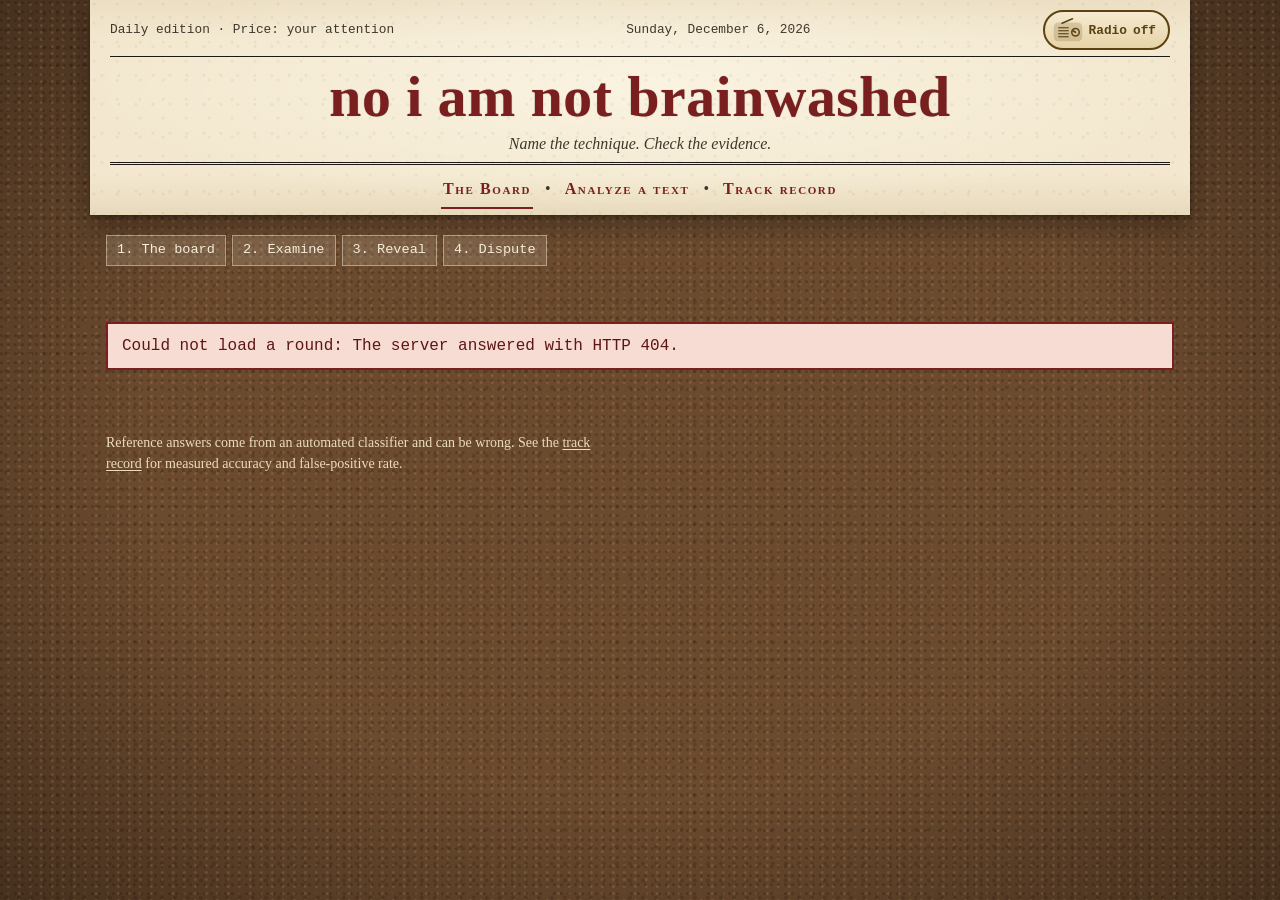
==== commit 733c7d5b: "Rename product to 'no i am not brainwashed' and add favicon" ====
--- a/frontend/index.html
+++ b/frontend/index.html
@@ -3,8 +3,9 @@
 <head>
   <meta charset="utf-8">
   <meta name="viewport" content="width=device-width, initial-scale=1">
-  <title>Spot the Spin</title>
+  <title>no i am not brainwashed</title>
   <meta name="description" content="A daily game: spot manipulation techniques in news headlines.">
+  <link rel="icon" type="image/svg+xml" href="favicon.svg">
   <link rel="stylesheet" href="assets/style.css">
 </head>
 <body class="page-game">
@@ -27,8 +28,8 @@
         <span class="radio-state" aria-hidden="true">off</span>
       </button>
     </div>
-    <a class="masthead-title" href="./" data-internal>The Spin Gazette</a>
-    <p class="masthead-tag">Every headline has a story. Some have an angle.</p>
+    <a class="masthead-title" href="./" data-internal>no i am not brainwashed</a>
+    <p class="masthead-tag">Name the technique. Check the evidence.</p>
     <nav class="site-nav" aria-label="Main">
       <ul>
         <li><a href="./" data-internal aria-current="page">The Board</a></li>
@@ -39,7 +40,7 @@
   </header>
 
   <main id="game">
-    <h1 class="visually-hidden">Spot the Spin: the detective's board</h1>
+    <h1 class="visually-hidden">no i am not brainwashed: the detective's board</h1>
 
     <ol id="step-indicator" class="steps" aria-label="Round progress">
       <li data-step="headlines">The board</li>
--- a/frontend/assets/style.css
+++ b/frontend/assets/style.css
@@ -1,4 +1,4 @@
-/* Spot the Spin - "The Spin Gazette": a 1940s-50s newsroom detective's cork board.
+/* no i am not brainwashed - "no i am not brainwashed": a 1940s-50s newsroom detective's cork board.
    Plain CSS, no build step, no external fonts or images: textures are gradients, graphics are inline SVG.
    One fixed palette (cork, newsprint, ink, oxblood, brass); every text colour pair meets WCAG AA. */
 
@@ -150,10 +150,12 @@
   display: block;
   font-family: var(--serif-head);
   font-weight: 900;
-  font-size: clamp(2.1rem, 8vw, 4.4rem);
-  line-height: 1.05;
-  letter-spacing: 0.03em;
-  text-transform: uppercase;
+  font-size: clamp(1.7rem, 6.2vw, 3.6rem);
+  line-height: 1.1;
+  letter-spacing: 0.01em;
+  text-transform: none;
+  font-variant: normal;
+  overflow-wrap: anywhere;
   color: var(--ink);
   text-decoration: none;
   margin: 8px 0 2px;
